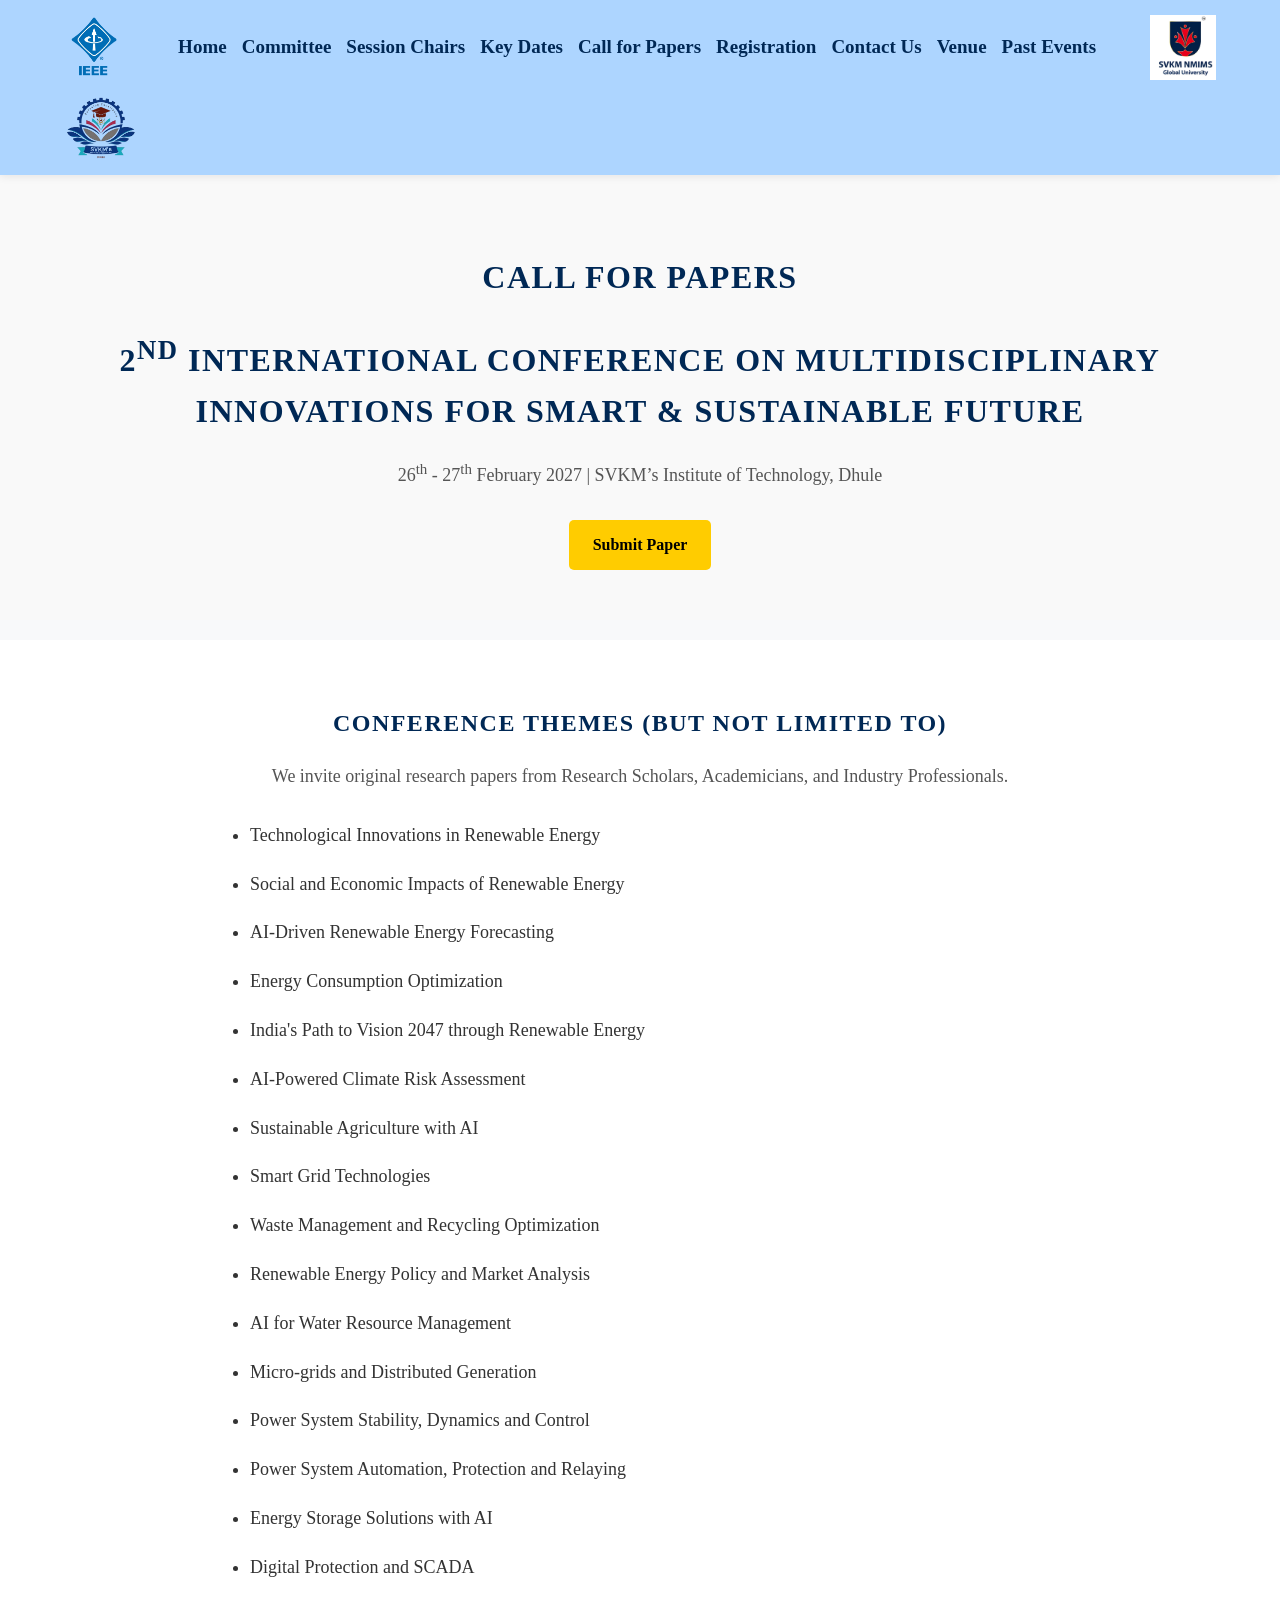
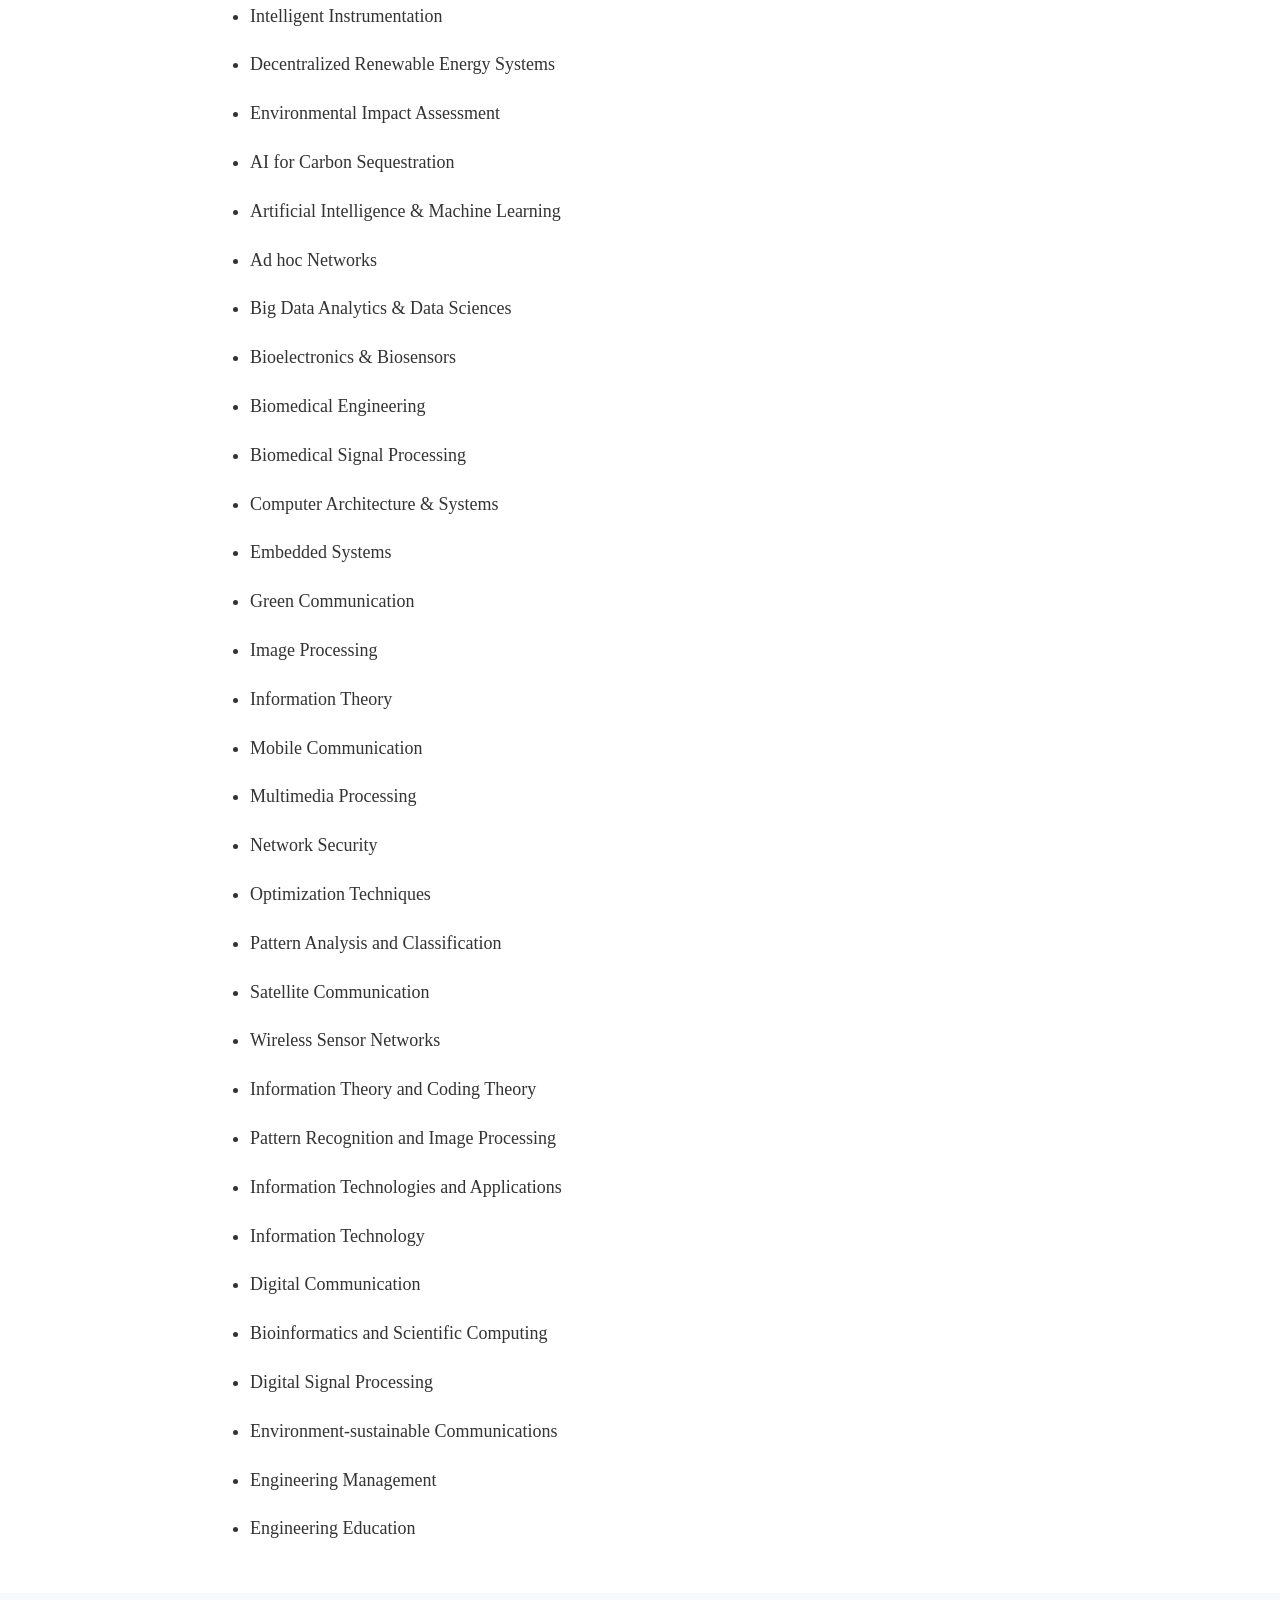
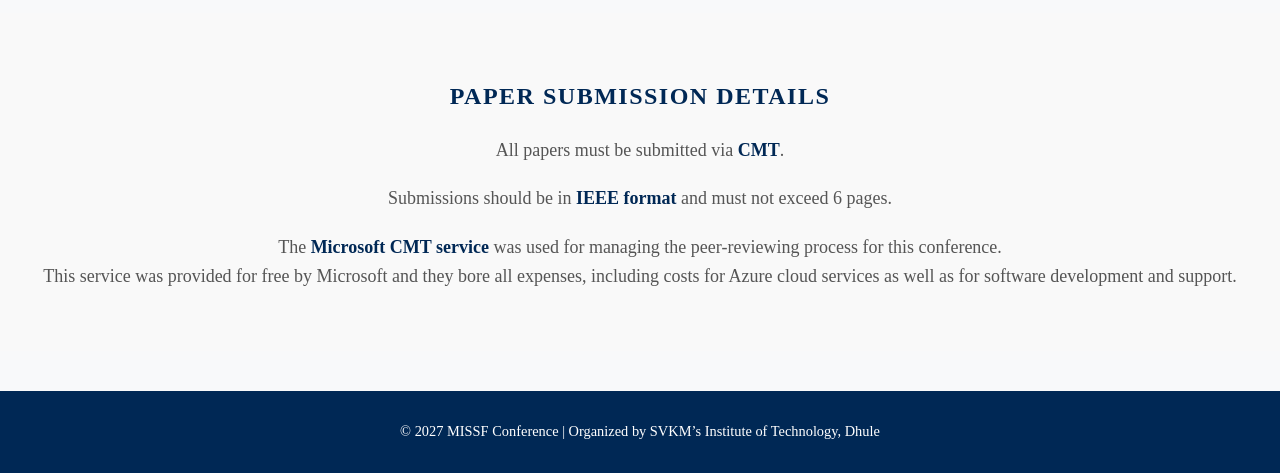
==== call-for-papers.html @ ae20be76 "Revamp header and navigation styles in HTML Updated header styles including background color, layout" ====
<!DOCTYPE html>
<html lang="en">
<head>
    <meta charset="UTF-8">
    <meta name="viewport" content="width=device-width, initial-scale=1.0">
    <title>Call for Papers - IEEE Conference</title>
    <style>
        /* General Styles */
        body {
            font-family: 'Times New Roman', serif;
            margin: 0;
            padding: 0;
            background-color: #f8f9fa;
            color: #333;
            line-height: 1.6;
        }

        /* Header Styles */
         header {
            background-color: rgb(173, 213, 255);
            color: #002855;
            padding: 15px 5%;
            display: flex;
            flex-wrap: wrap;
            justify-content: space-between;
            align-items: center;
            gap: 15px;
            box-shadow: 0 2px 8px rgba(0, 0, 0, 0.08);
            position: sticky;
            top: 0;
            z-index: 1000;
        }
header img {
    height: 65px;
}
            nav {
                display: flex;
                flex-wrap: wrap;
                justify-content: center;
                gap: 15px;
                padding: 5px 0;
            }

        nav a {
            color: #002855;
            text-decoration: none;
            font-weight: bold;
            font-size: 19px;
            transition: color 0.3s ease;
            position: relative;
            padding: 5px 0;
        }

        nav a::after {
            content: '';
            position: absolute;
            bottom: 0;
            left: 0;
            width: 0;
            height: 2px;
            background-color: #0047AB;
            transition: width 0.3s ease;
        }

        nav a:hover::after {
            width: 100%;
        }

        nav a:hover {
            color: #0047AB;
        }

        /* Call for Papers Section Styles */
        .cfp {
            text-align: center;
            padding: 50px;
            background: #f9f9f9;
        }
        .cfp h1 {
            color: #002855;
            font-weight: bold;
            font-size: 32px;
            font-family: 'Times New Roman', sans-serif;
            text-transform: uppercase;
            letter-spacing: 1.5px;
            margin-bottom: 20px;
        }
        .cfp p strong {
            font-size: 28px;
            font-family: 'Times New Roman', serif;
            color: darkblue;
            display: block;
            margin: 10px 0;
        }
        .cfp p {
            font-size: 18px;
            color: #555;
            margin: 10px 0;
        }
        .button {
            display: inline-block;
            padding: 12px 24px;
            background-color: #ffcc00;
            color: black;
            text-decoration: none;
            font-weight: bold;
            border-radius: 5px;
            margin-top: 20px;
            transition: background-color 0.3s;
        }
        .button:hover {
            background-color: #e6b800;
        }

        /* Conference Themes Section */
        #cfp {
            padding: 40px 20px;
            background: white;
            margin: 20px 0;
        }
        #cfp h3 {
            color: #002855;
            font-weight: bold;
            font-size: 24px;
            text-align: center;
            text-transform: uppercase;
            letter-spacing: 1.5px;
            margin-bottom: 20px;
        }
        #cfp p {
            text-align: center;
            font-size: 18px;
            color: #555;
            margin-bottom: 20px;
        }
        #cfp ul {
            list-style-type: disc;
            padding-left: 20px;
            text-align: left;
            max-width: 800px;
            margin: 0 auto;
        }
        #cfp ul li {
            font-size: 18px;
            padding: 10px 0;
            color: #333;
        }

        /* Paper Submission Section */
        #submission {
            padding: 40px 20px;
            background: #f9f9f9;
            margin: 20px 0;
        }
        #submission h3 {
            color: #002855;
            font-weight: bold;
            font-size: 24px;
            text-align: center;
            text-transform: uppercase;
            letter-spacing: 1.5px;
            margin-bottom: 20px;
        }
        #submission p {
            text-align: center;
            font-size: 18px;
            color: #555;
            margin-bottom: 20px;
        }
        #submission a {
            color: #002855;
            text-decoration: none;
            font-weight: bold;
        }
        #submission a:hover {
            text-decoration: underline;
        }

        /* Footer Styles */
        footer {
            background-color: #002855;
            color: white;
            text-align: center;
            padding: 15px;
            margin-top: 40px;
            font-size: 0.9rem;
        }
    </style>
</head>
<body>
    <header>
        <img src="static/Images/ieee-logo.png" alt="IEEE Logo">
        <nav>
            <a href="index.html">Home</a>
            <a href="committee.html">Committee</a>
            <a href="session-chair.html">Session Chairs</a>
            <a href="key-dates.html">Key Dates</a>
            <a href="call-for-papers.html">Call for Papers</a>
            <a href="registration.html">Registration</a>
            <a href="contact.html">Contact Us</a>
            <a href="venue.html">Venue</a>
            <a href="https://ieeexplore.ieee.org/xpl/conhome/11521066/proceeding">Past Events</a>
        </nav>
        <img src="static/Images/SNGU.png" alt="SNGU Logo">
        <img src="static/Images/svkm-logo.png" alt="SVKM Logo">
    </header>

    <!-- Call for Papers Section -->
    <section class="cfp">
        <h1>Call for Papers</h1>
        <h1>2<sup>nd</sup> International Conference on Multidisciplinary Innovations for Smart & Sustainable Future</h1>
        <p>26<sup>th</sup> - 27<sup>th</sup> February 2027 | SVKM’s Institute of Technology, Dhule</p>
        <a href="https://cmt3.research.microsoft.com/MISSF2027/Submission/Index" class="button">Submit Paper</a>
    </section>

    <!-- Conference Themes Section -->
    <section id="cfp">
        <h3>Conference Themes (but not limited to)</h3>
        <p>We invite original research papers from Research Scholars, Academicians, and Industry Professionals.</p>
        <ul>
            <li>Technological Innovations in Renewable Energy</li>
            <li>Social and Economic Impacts of Renewable Energy</li>
            <li>AI-Driven Renewable Energy Forecasting</li>
            <li>Energy Consumption Optimization</li>
            <li>India's Path to Vision 2047 through Renewable Energy</li>
            <li>AI-Powered Climate Risk Assessment</li>
            <li>Sustainable Agriculture with AI</li>
            <li>Smart Grid Technologies</li>
            <li>Waste Management and Recycling Optimization</li>
            <li>Renewable Energy Policy and Market Analysis</li>
            <li>AI for Water Resource Management</li>
            <li>Micro-grids and Distributed Generation</li>
            <li>Power System Stability, Dynamics and Control</li>
            <li>Power System Automation, Protection and Relaying</li>
            <li>Energy Storage Solutions with AI</li>
            <li>Digital Protection and SCADA</li>
            <li>Intelligent Instrumentation</li>
            <li>Decentralized Renewable Energy Systems</li>
            <li>Environmental Impact Assessment</li>
            <li>AI for Carbon Sequestration</li>
            <li>Artificial Intelligence & Machine Learning</li>
            <li>Ad hoc Networks</li>
            <li>Big Data Analytics & Data Sciences</li>
            <li>Bioelectronics & Biosensors</li>
            <li>Biomedical Engineering</li>
            <li>Biomedical Signal Processing</li>
            <li>Computer Architecture & Systems</li>
            <li>Embedded Systems</li>
            <li>Green Communication</li>
            <li>Image Processing</li>
            <li>Information Theory</li>
            <li>Mobile Communication</li>
            <li>Multimedia Processing</li>
            <li>Network Security</li>
            <li>Optimization Techniques</li>
            <li>Pattern Analysis and Classification</li>
            <li>Satellite Communication</li>
            <li>Wireless Sensor Networks</li>
            <li>Information Theory and Coding Theory</li>
            <li>Pattern Recognition and Image Processing</li>
            <li>Information Technologies and Applications</li>
            <li>Information Technology</li>
            <li>Digital Communication</li>
            <li>Bioinformatics and Scientific Computing</li>
            <li>Digital Signal Processing</li>
            <li>Environment-sustainable Communications</li>
            <li>Engineering Management</li>
            <li>Engineering Education</li>
        </ul>
       
    </section>

    <!-- Paper Submission Section -->
    <section id="submission">
        <h3>Paper Submission Details</h3>
        <p>All papers must be submitted via <a href="https://cmt3.research.microsoft.com/User/Login?ReturnUrl=%2F" target="_blank">CMT</a>.</p>
        <p>Submissions should be in <a href="static/documents/IEEE_Template.docx">IEEE format</a> and must not exceed 6 pages.</p>
        <p>The<a href="https://cmt3.research.microsoft.com/User/Login?ReturnUrl=%2F"> Microsoft CMT service</a> was used for managing the peer-reviewing process for this conference.<br>
             This service was provided for free by Microsoft and they bore all expenses, including costs for Azure cloud services as well as for software development and support.</p>
    </section>

    <footer>
        <p>&copy; 2027 MISSF Conference | Organized by SVKM’s Institute of Technology, Dhule</p>
    </footer>
</body>
</html>
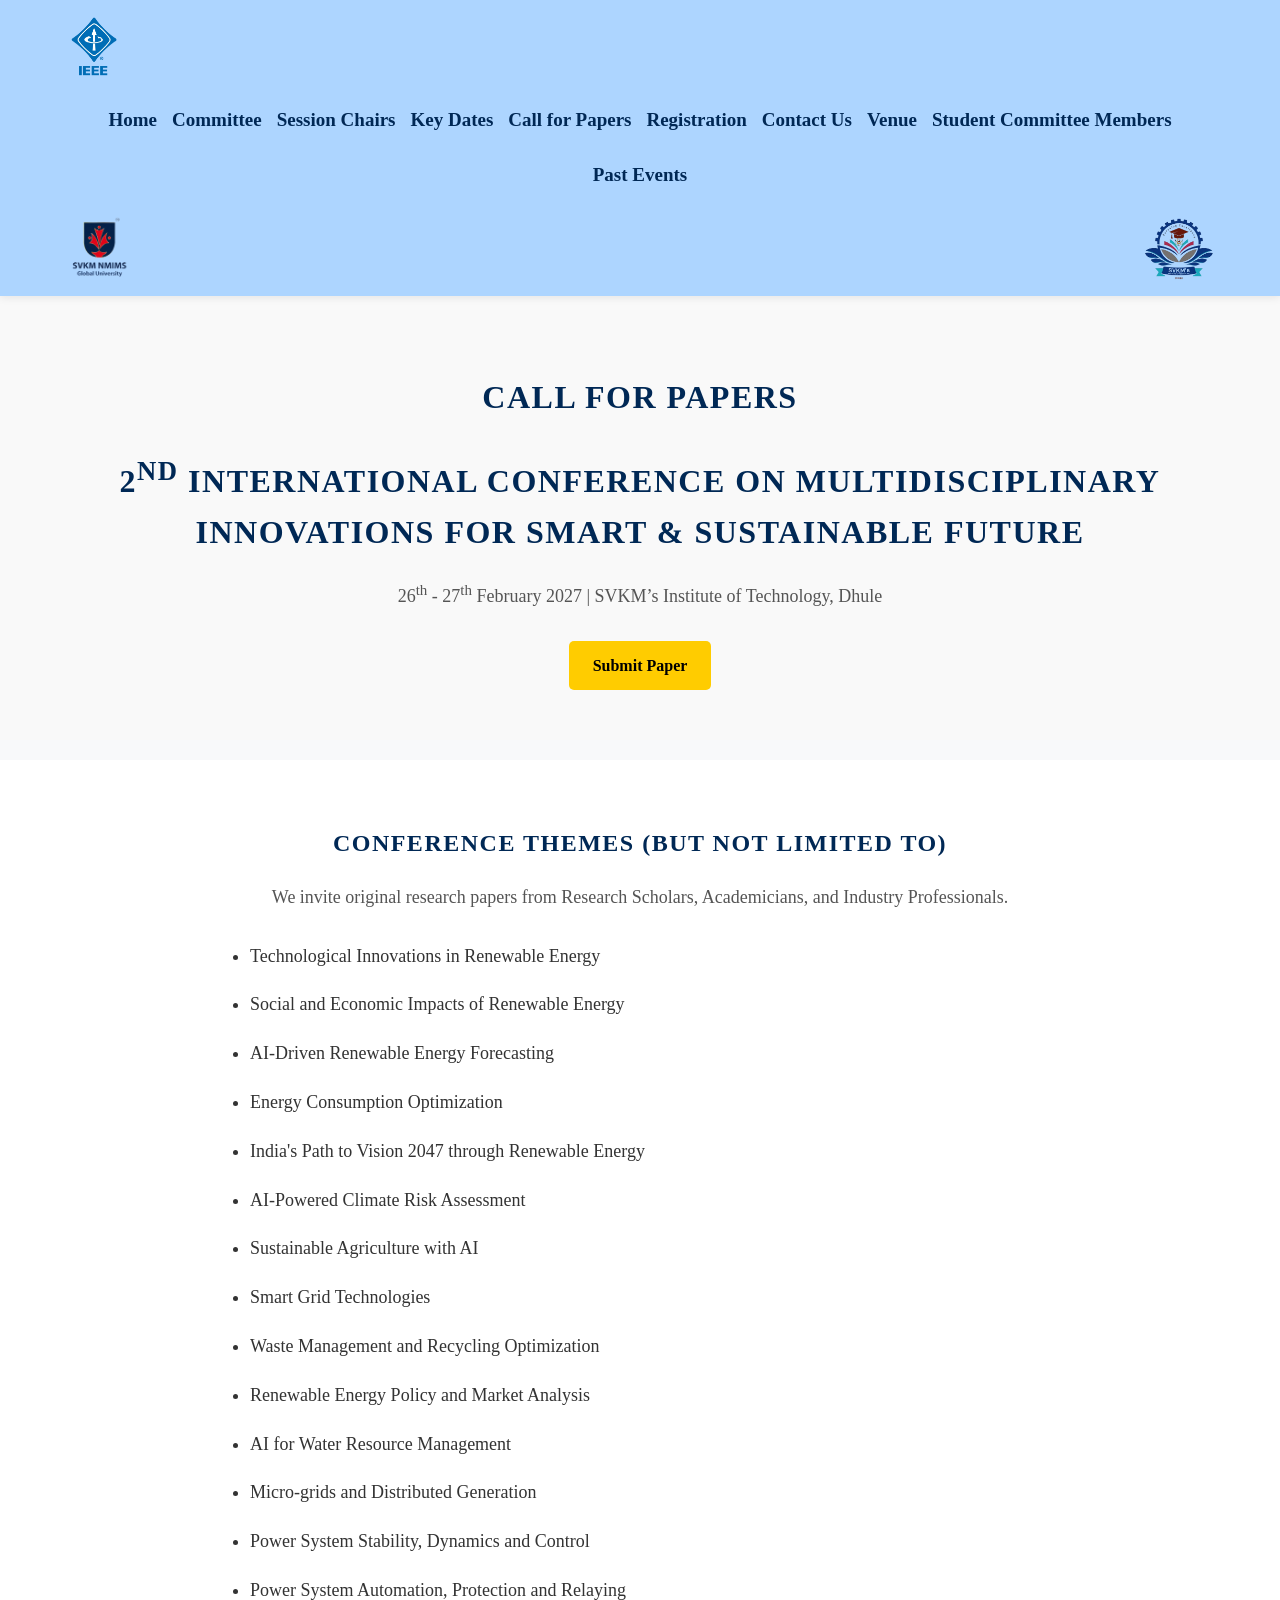
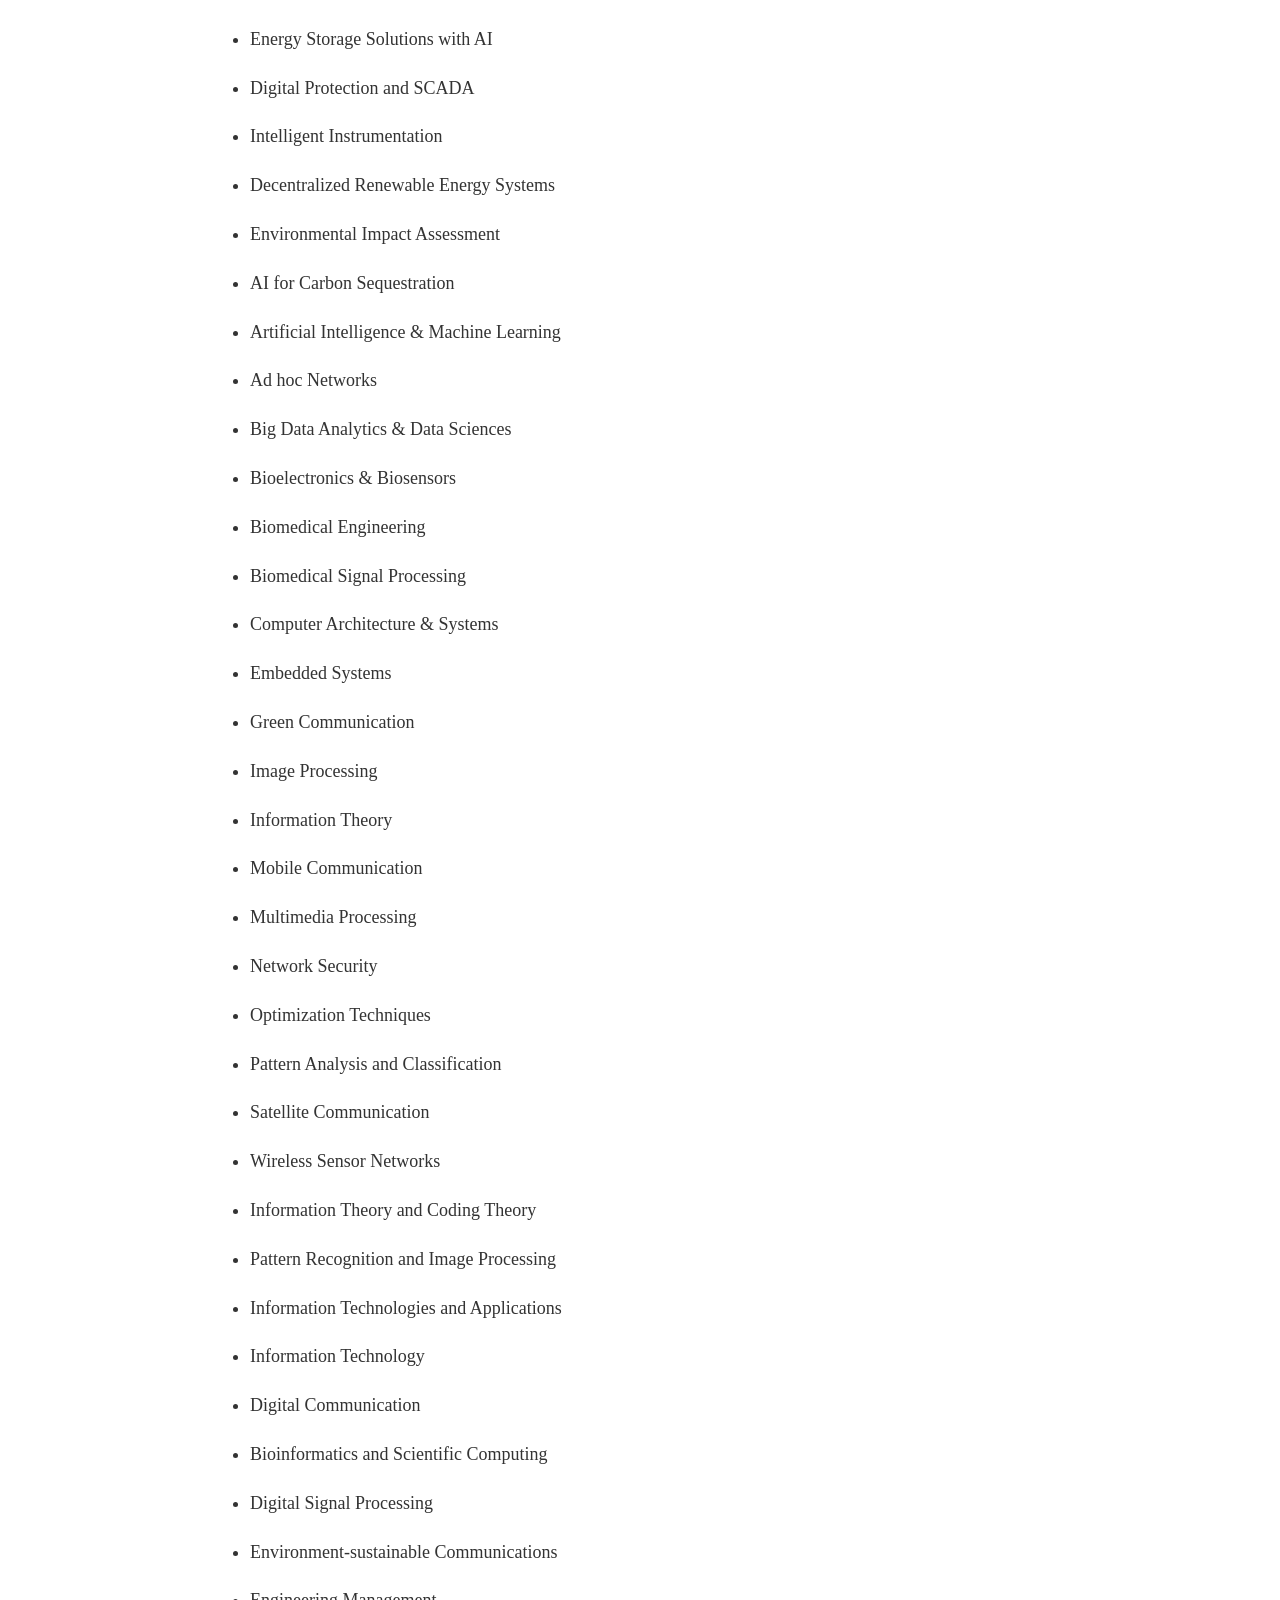
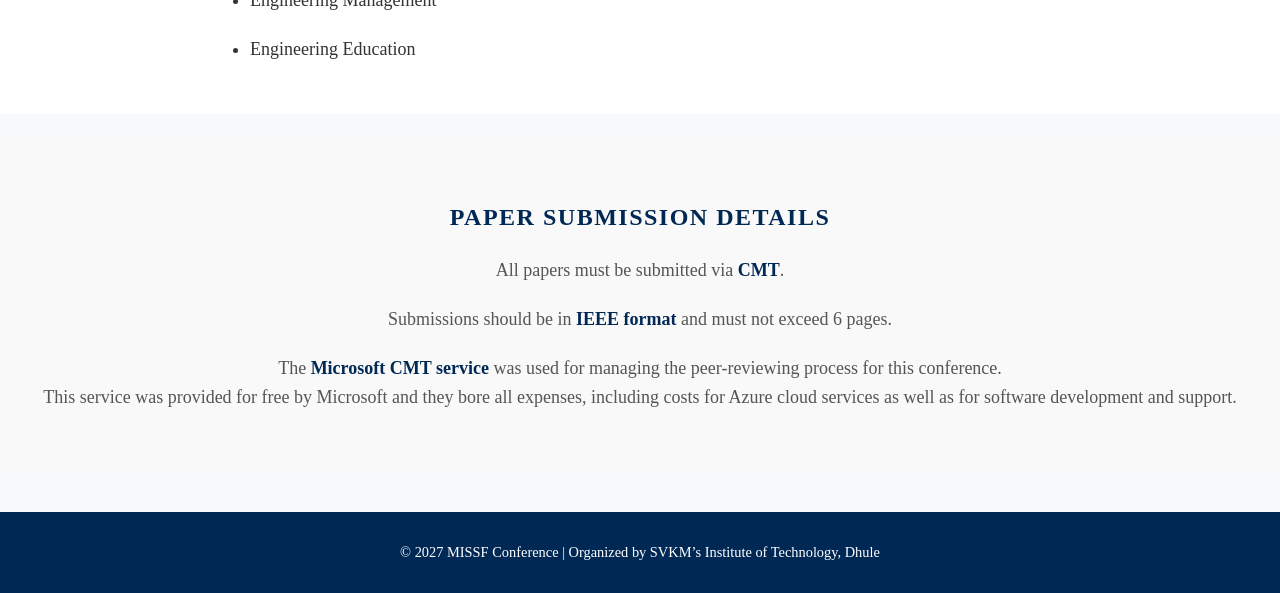
==== commit 26d9b769: "Update navigation links in call-for-papers.html" ====
--- a/call-for-papers.html
+++ b/call-for-papers.html
@@ -199,7 +199,8 @@
             <a href="registration.html">Registration</a>
             <a href="contact.html">Contact Us</a>
             <a href="venue.html">Venue</a>
-            <a href="https://ieeexplore.ieee.org/xpl/conhome/11521066/proceeding">Past Events</a>
+            <a href="Student-committee-members.html">Student Committee Members</a>
+            <a href="pastevents.html">Past Events</a>
         </nav>
         <img src="static/Images/SNGU.png" alt="SNGU Logo">
         <img src="static/Images/svkm-logo.png" alt="SVKM Logo">
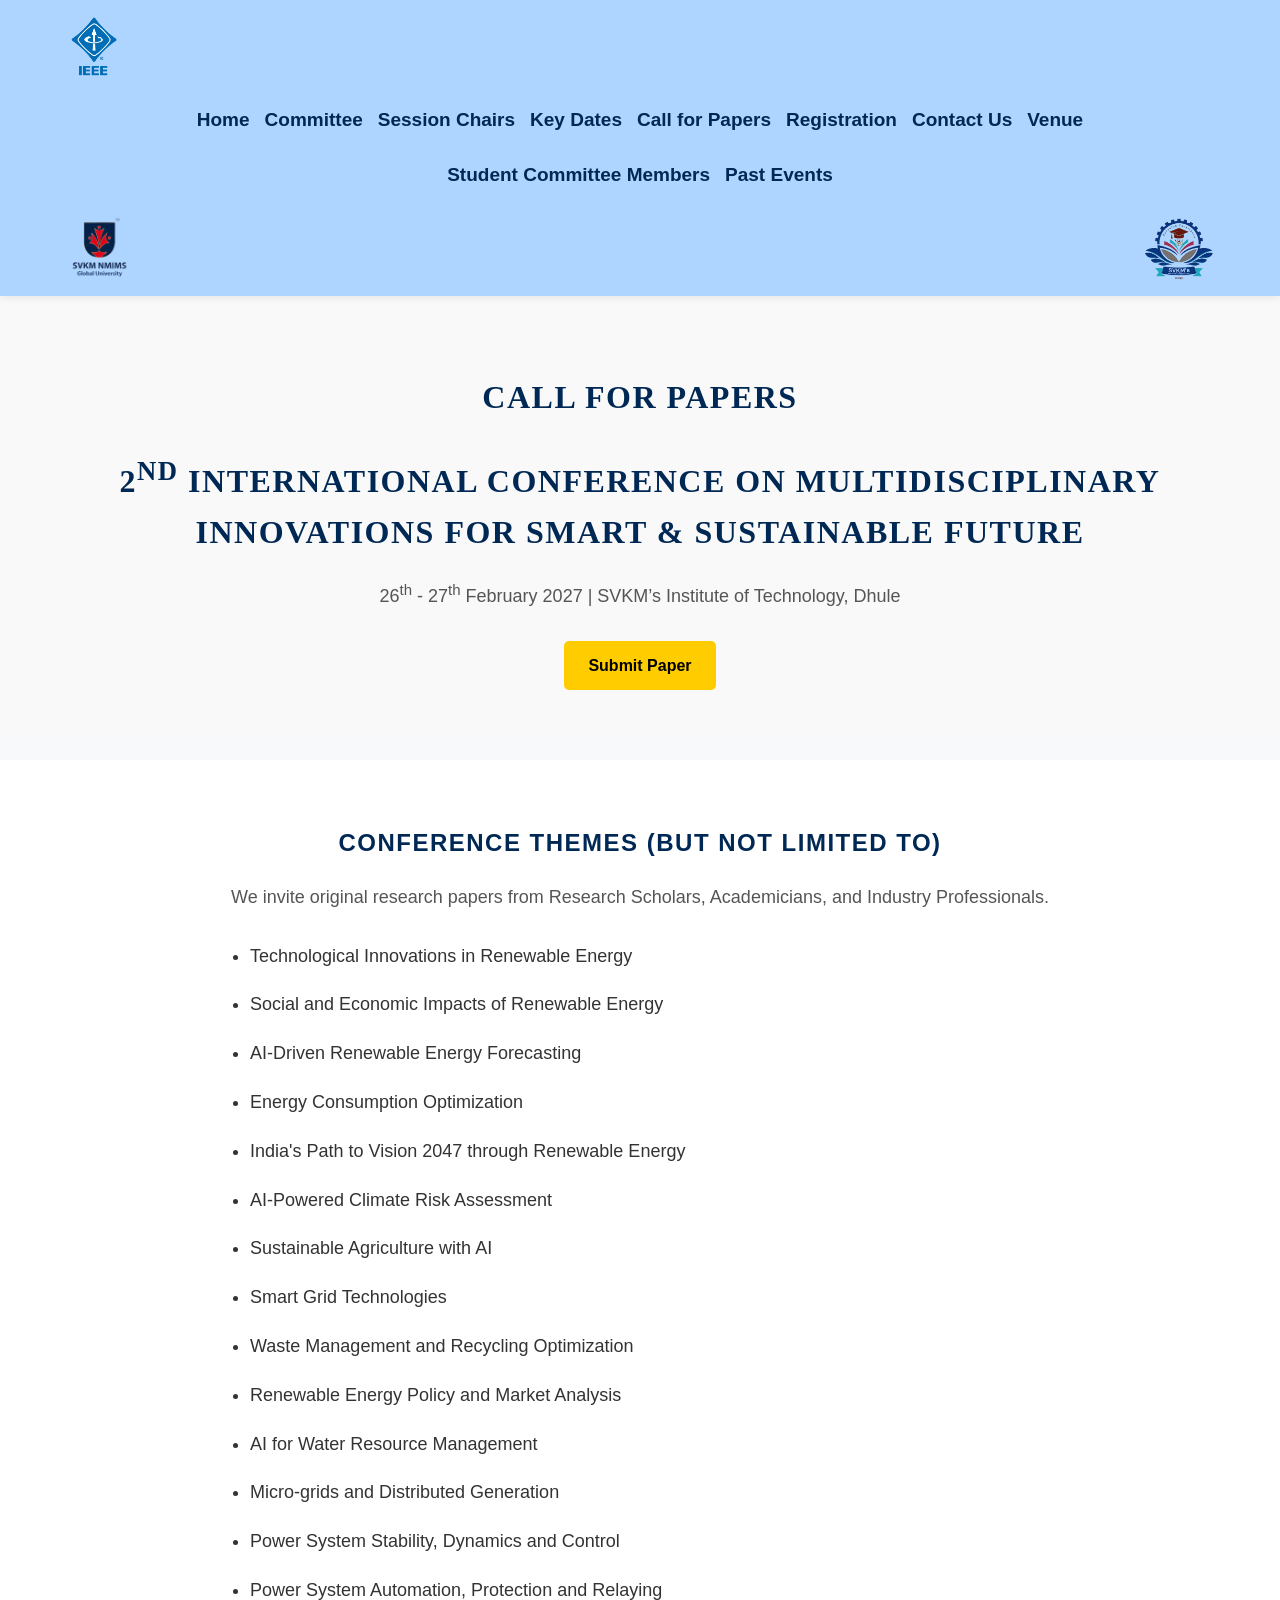
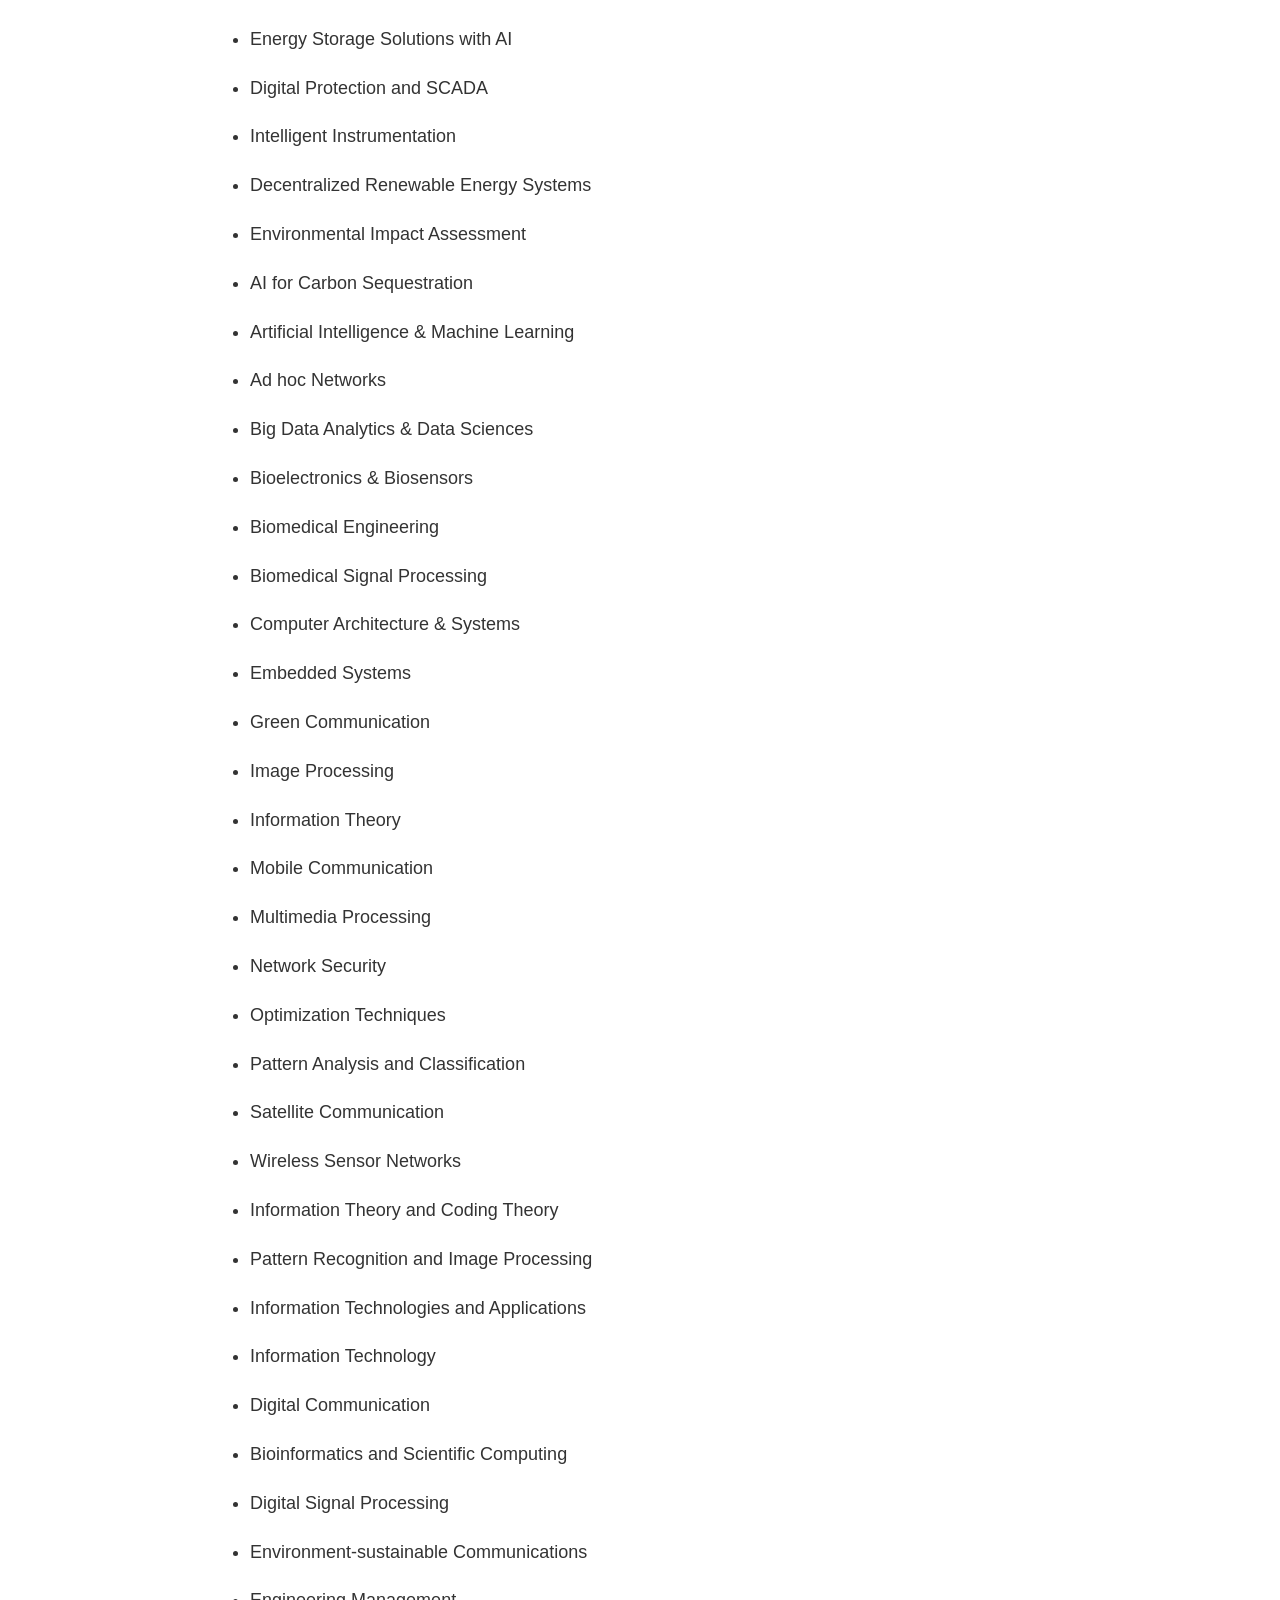
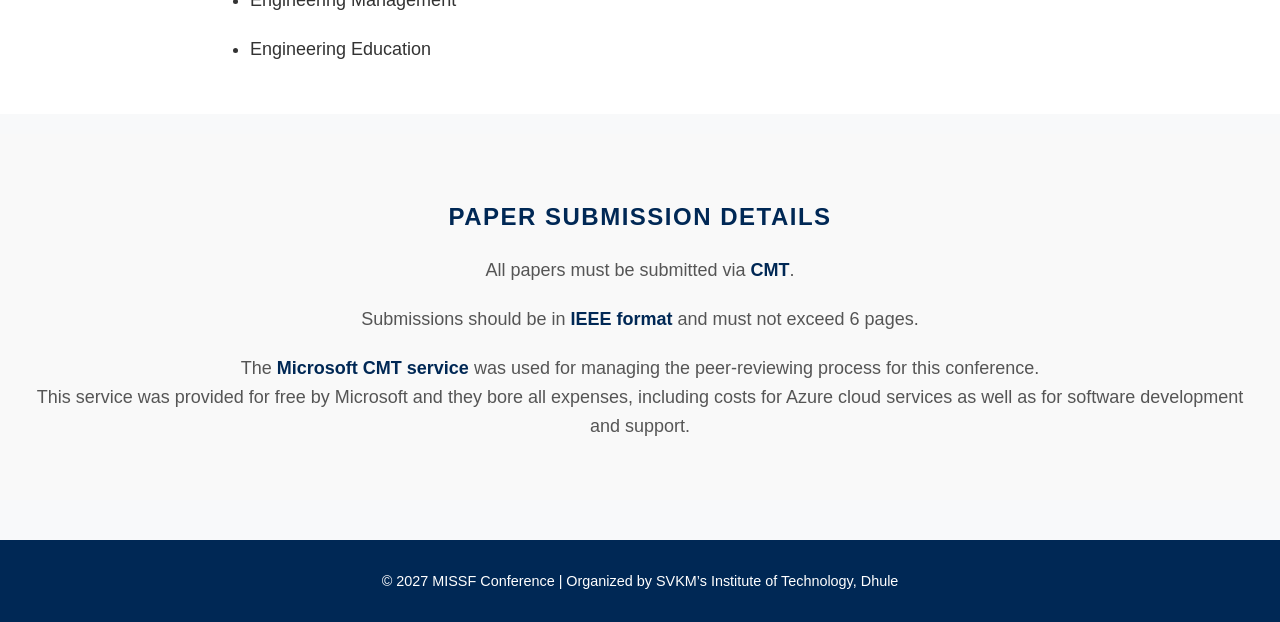
==== commit edded0e4: "Change font family to Arial in call-for-papers.html" ====
--- a/call-for-papers.html
+++ b/call-for-papers.html
@@ -7,7 +7,7 @@
     <style>
         /* General Styles */
         body {
-            font-family: 'Times New Roman', serif;
+            font-family: Arial, sans-serif;
             margin: 0;
             padding: 0;
             background-color: #f8f9fa;
@@ -199,7 +199,7 @@
             <a href="registration.html">Registration</a>
             <a href="contact.html">Contact Us</a>
             <a href="venue.html">Venue</a>
-            <a href="Student-committee-members.html">Student Committee Members</a>
+            <a href="student-member.html">Student Committee Members</a>
             <a href="pastevents.html">Past Events</a>
         </nav>
         <img src="static/Images/SNGU.png" alt="SNGU Logo">
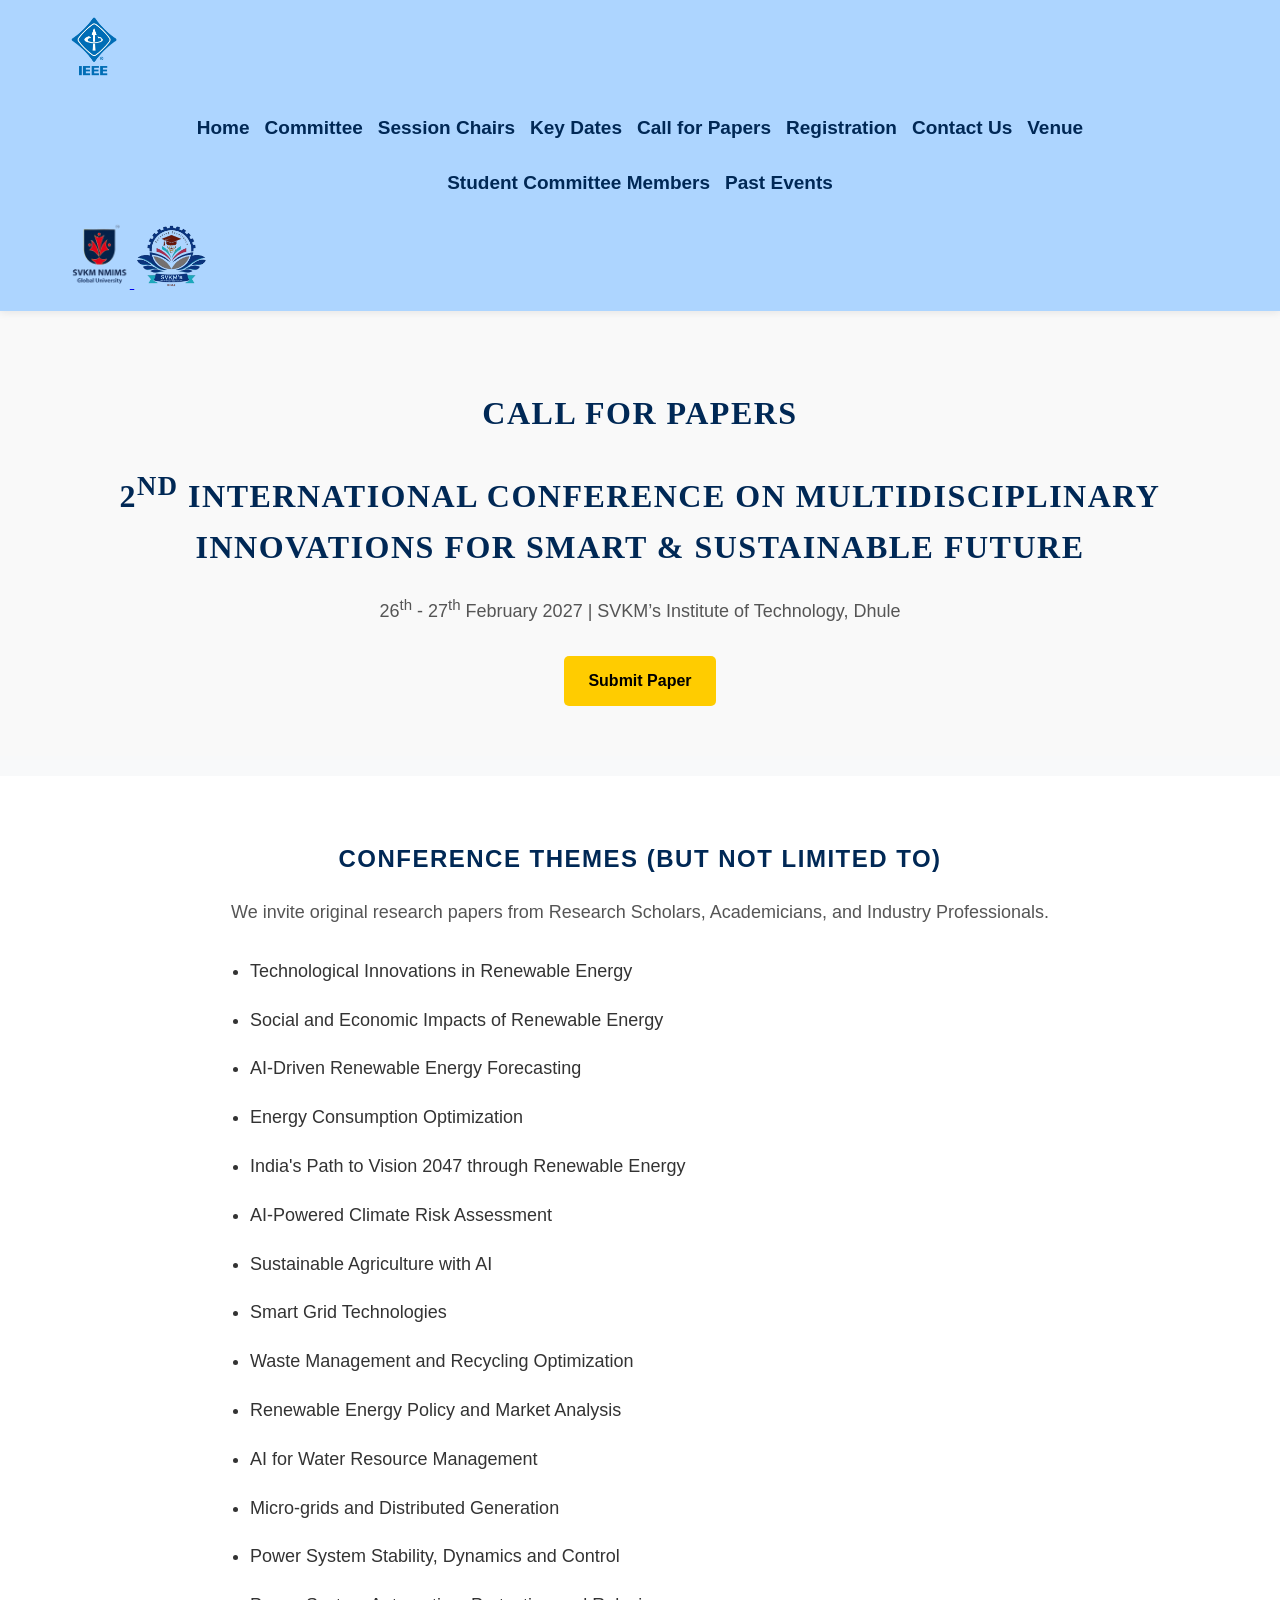
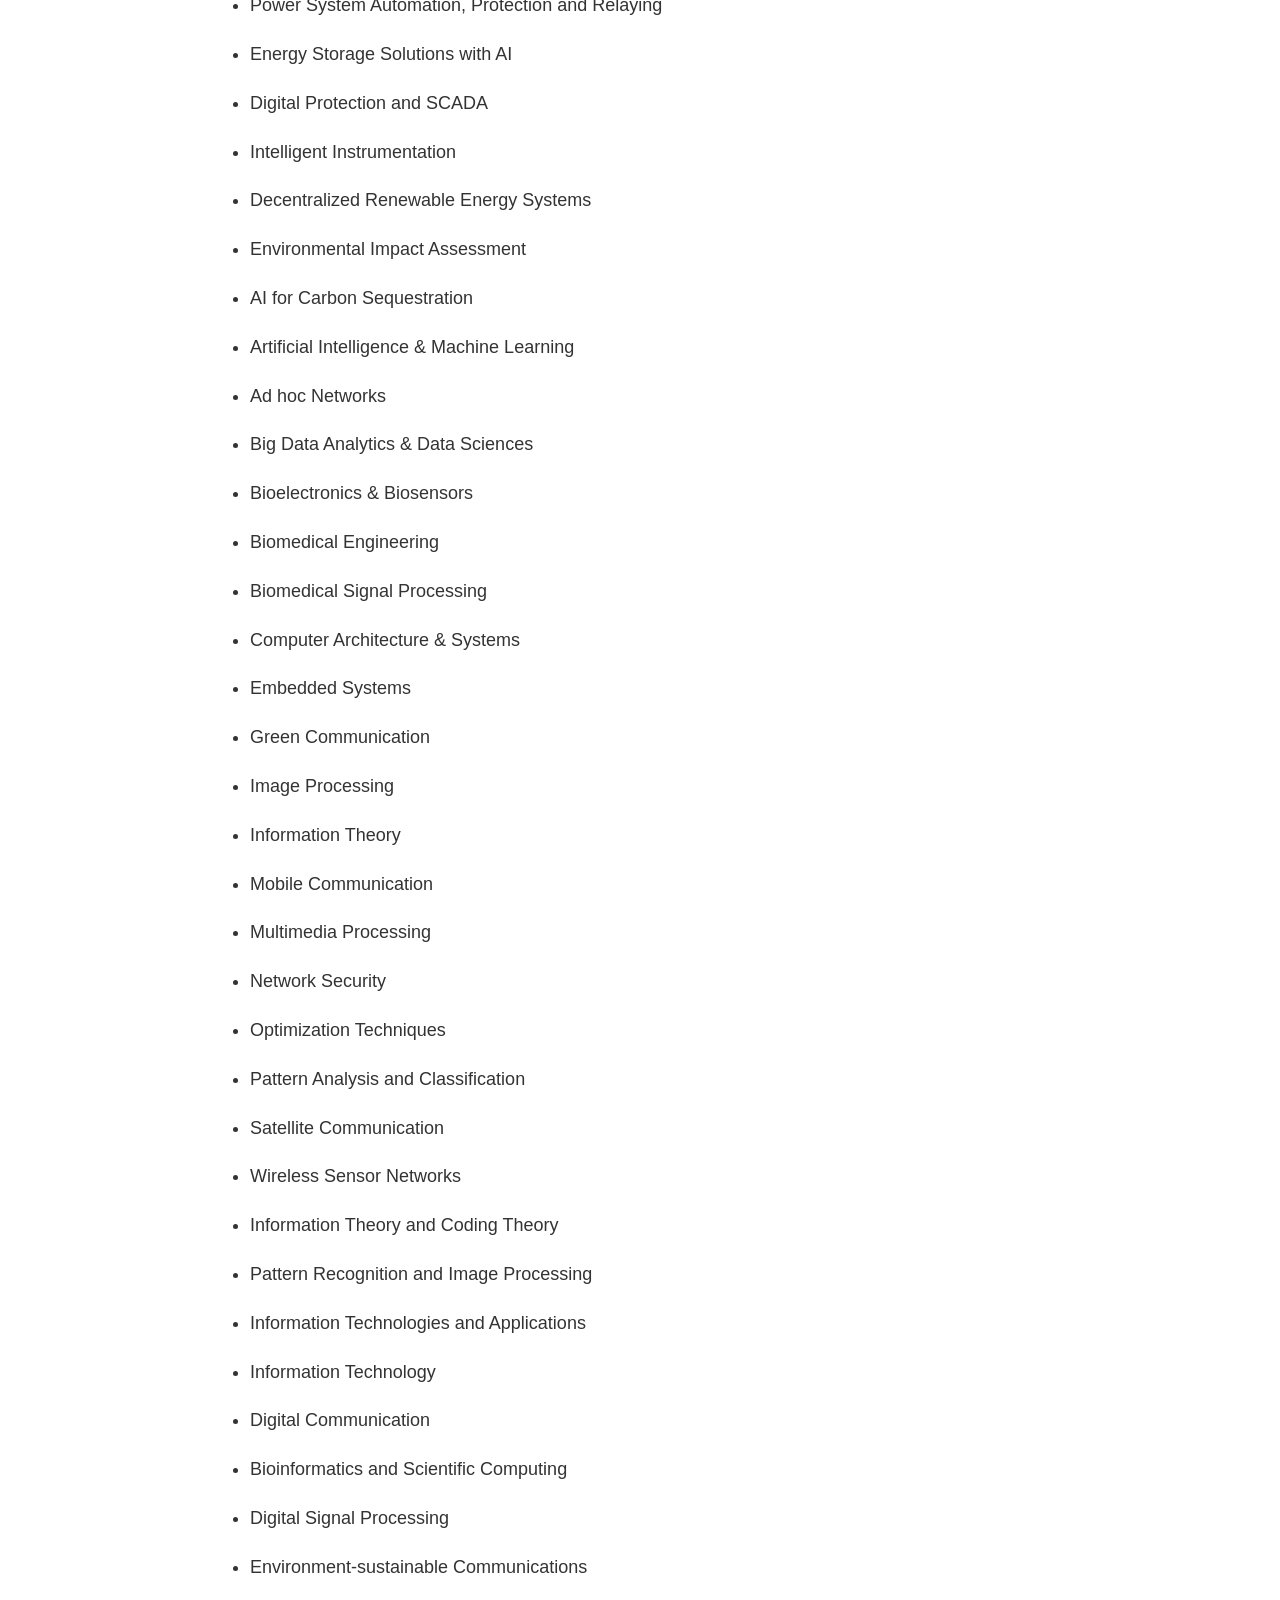
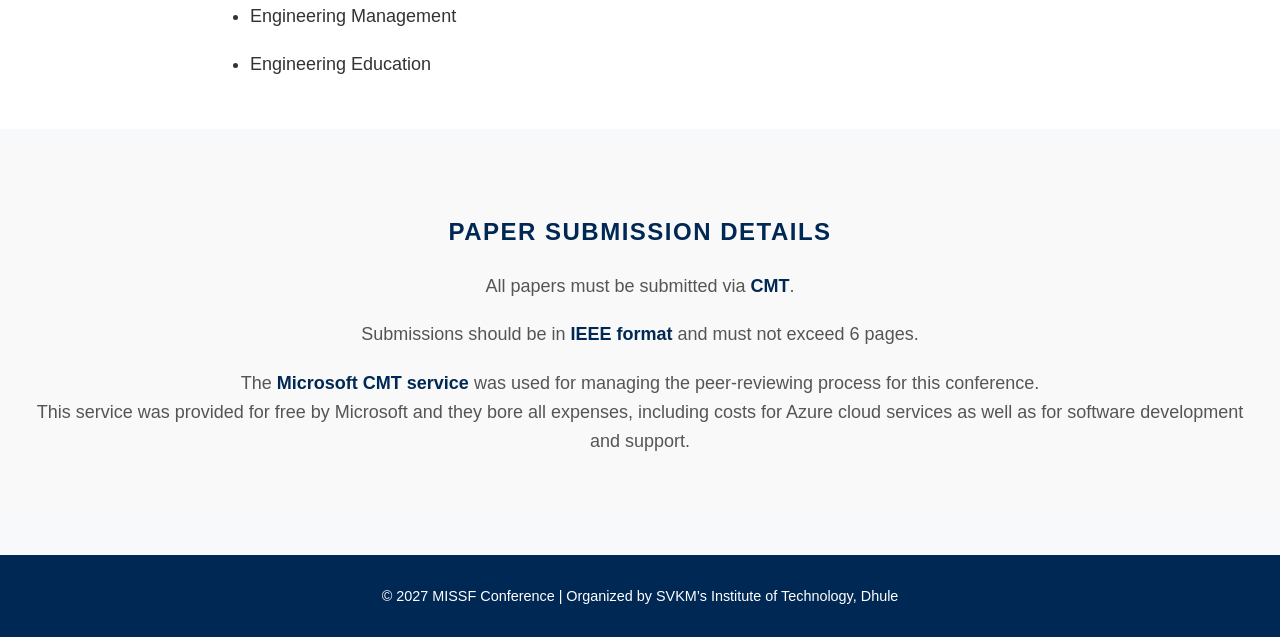
==== commit 1261a45c: "Add logos with links to header section Updated header section to include logos with links." ====
--- a/call-for-papers.html
+++ b/call-for-papers.html
@@ -188,8 +188,10 @@
     </style>
 </head>
 <body>
-    <header>
+        <header>
+        <a href="https://www.ieee.org/" target="_blank">
         <img src="static/Images/ieee-logo.png" alt="IEEE Logo">
+        </a>
         <nav>
             <a href="index.html">Home</a>
             <a href="committee.html">Committee</a>
@@ -202,8 +204,15 @@
             <a href="student-member.html">Student Committee Members</a>
             <a href="pastevents.html">Past Events</a>
         </nav>
-        <img src="static/Images/SNGU.png" alt="SNGU Logo">
-        <img src="static/Images/svkm-logo.png" alt="SVKM Logo">
+
+        <div class="header-logos">
+            <a href="https://www.svkmnmimsgu.ac.in/" target="_blank">
+            <img src="static/Images/SNGU.png" alt="SNGU Logo">
+            </a>
+            <a href="https://www.svkm-iot.ac.in/" target="_blank">
+            <img src="static/Images/svkm-logo.png" alt="SVKM Logo">
+            </a>
+        </div>
     </header>
 
     <!-- Call for Papers Section -->
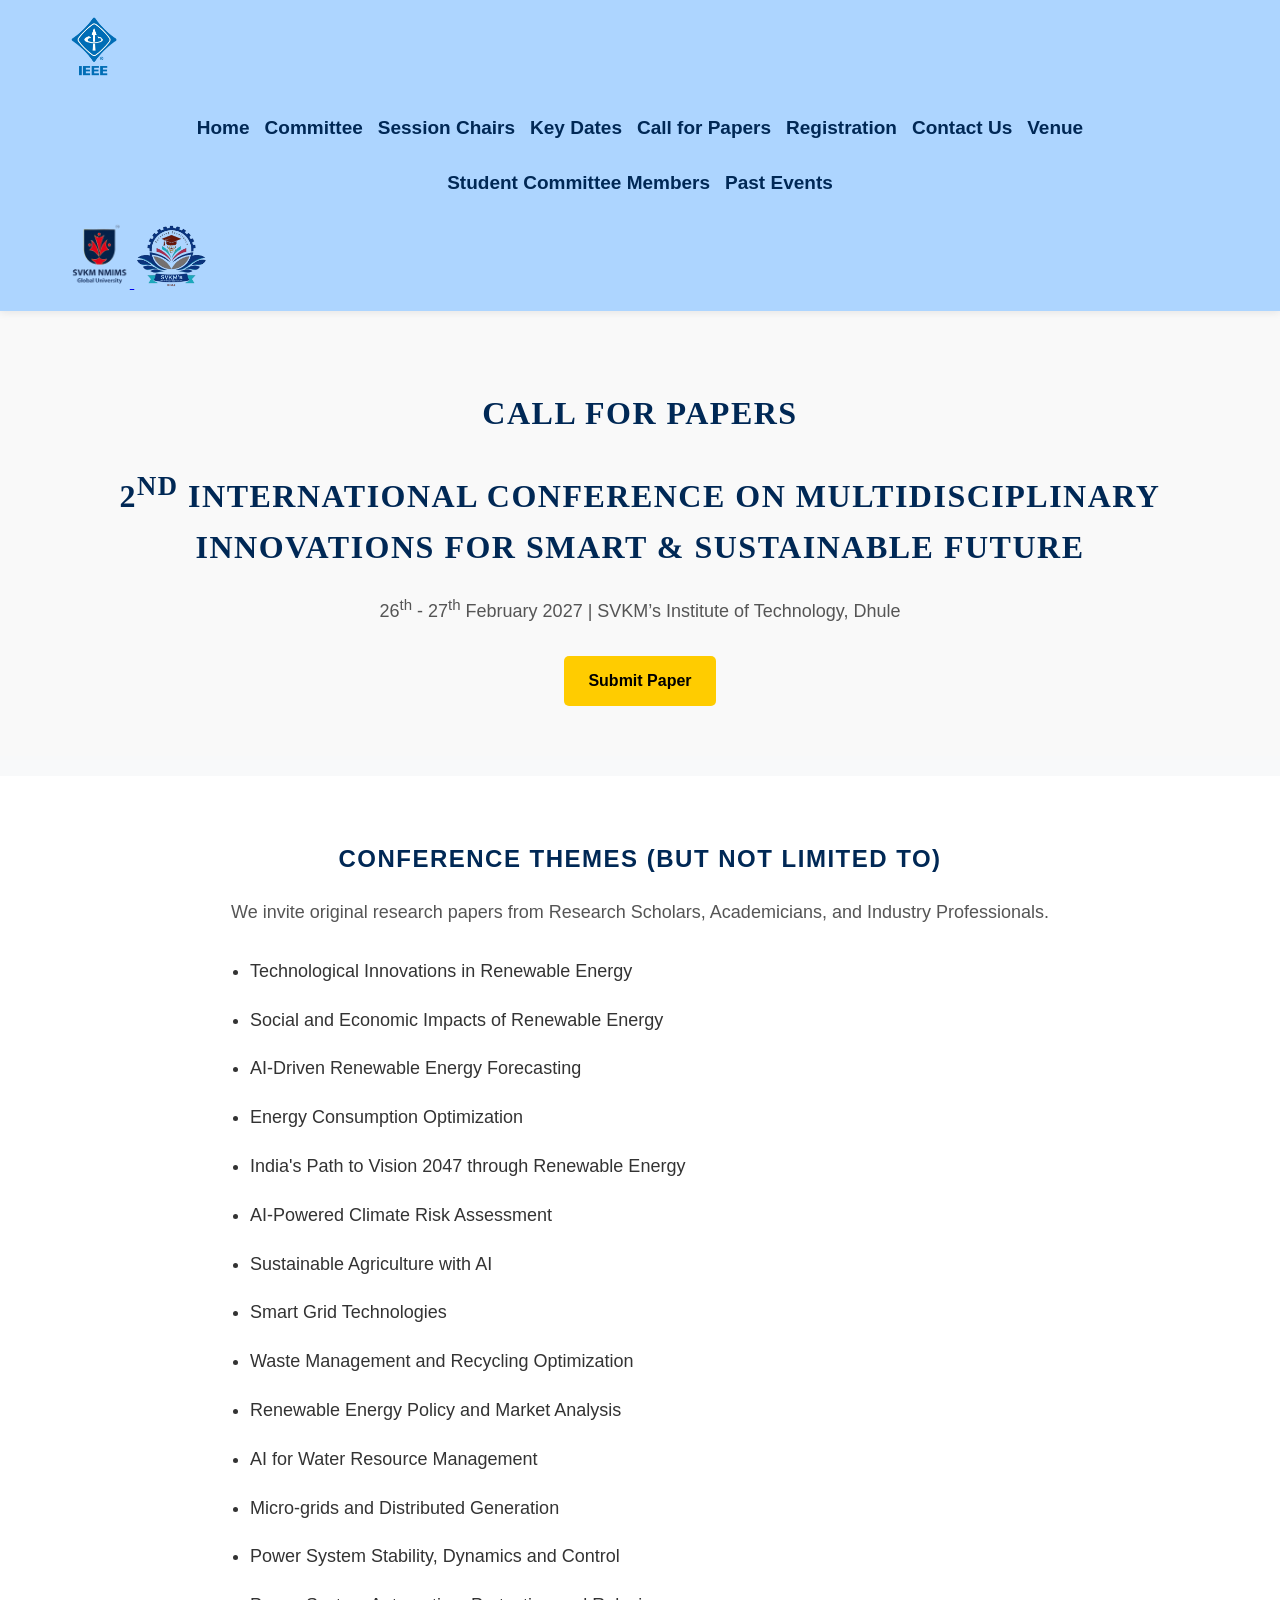
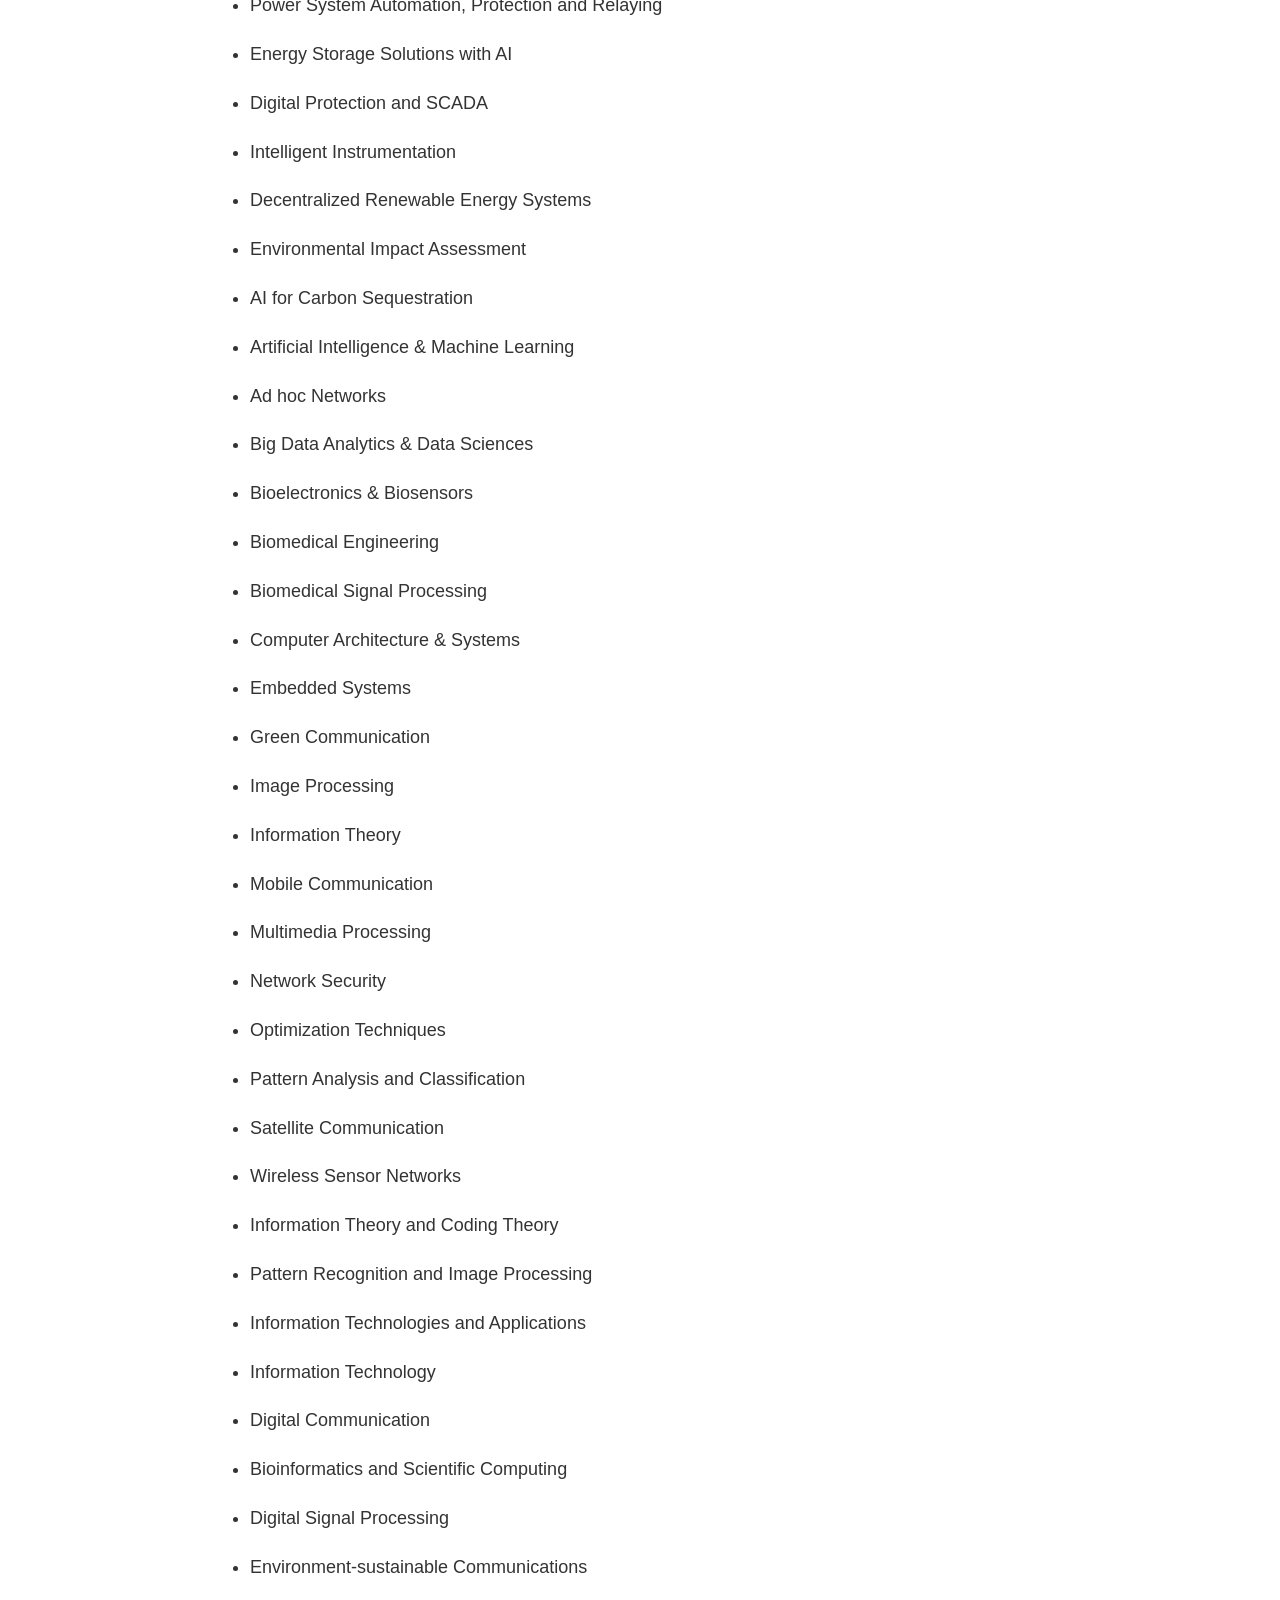
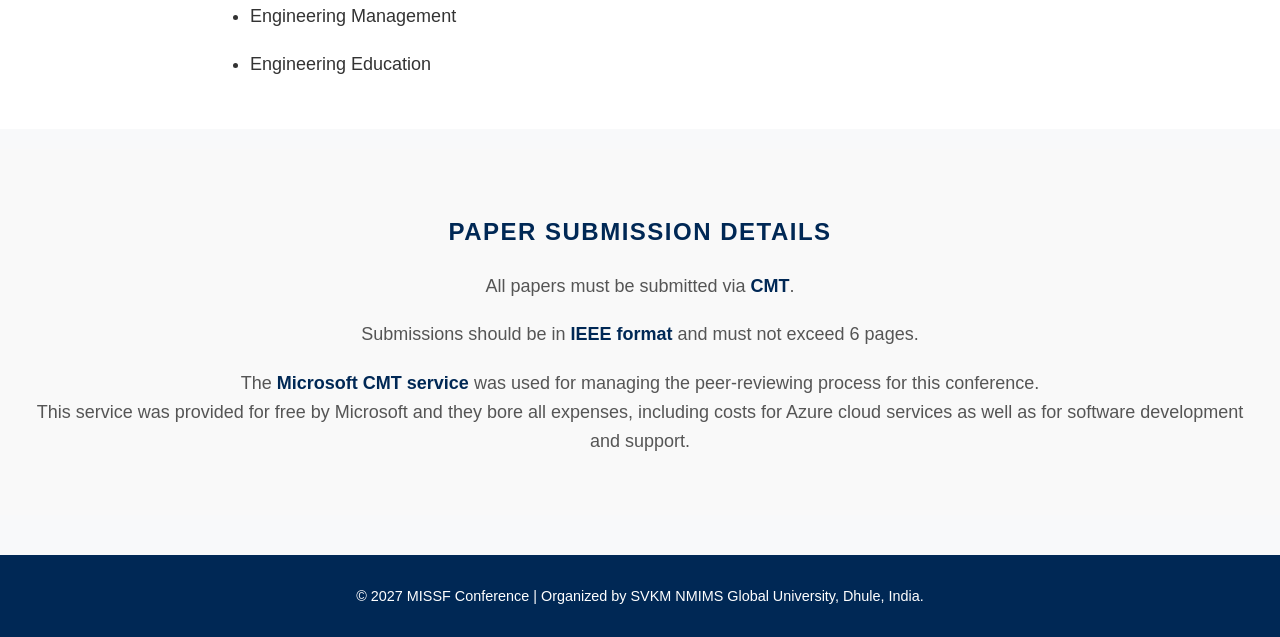
==== commit cff9815c: "Update call-for-papers.html" ====
--- a/call-for-papers.html
+++ b/call-for-papers.html
@@ -289,8 +289,9 @@
              This service was provided for free by Microsoft and they bore all expenses, including costs for Azure cloud services as well as for software development and support.</p>
     </section>
 
-    <footer>
-        <p>&copy; 2027 MISSF Conference | Organized by SVKM’s Institute of Technology, Dhule</p>
+ <footer>
+        <p>&copy; 2027 MISSF Conference | Organized by SVKM NMIMS Global University, Dhule, India.</p>
     </footer>
+
 </body>
 </html>
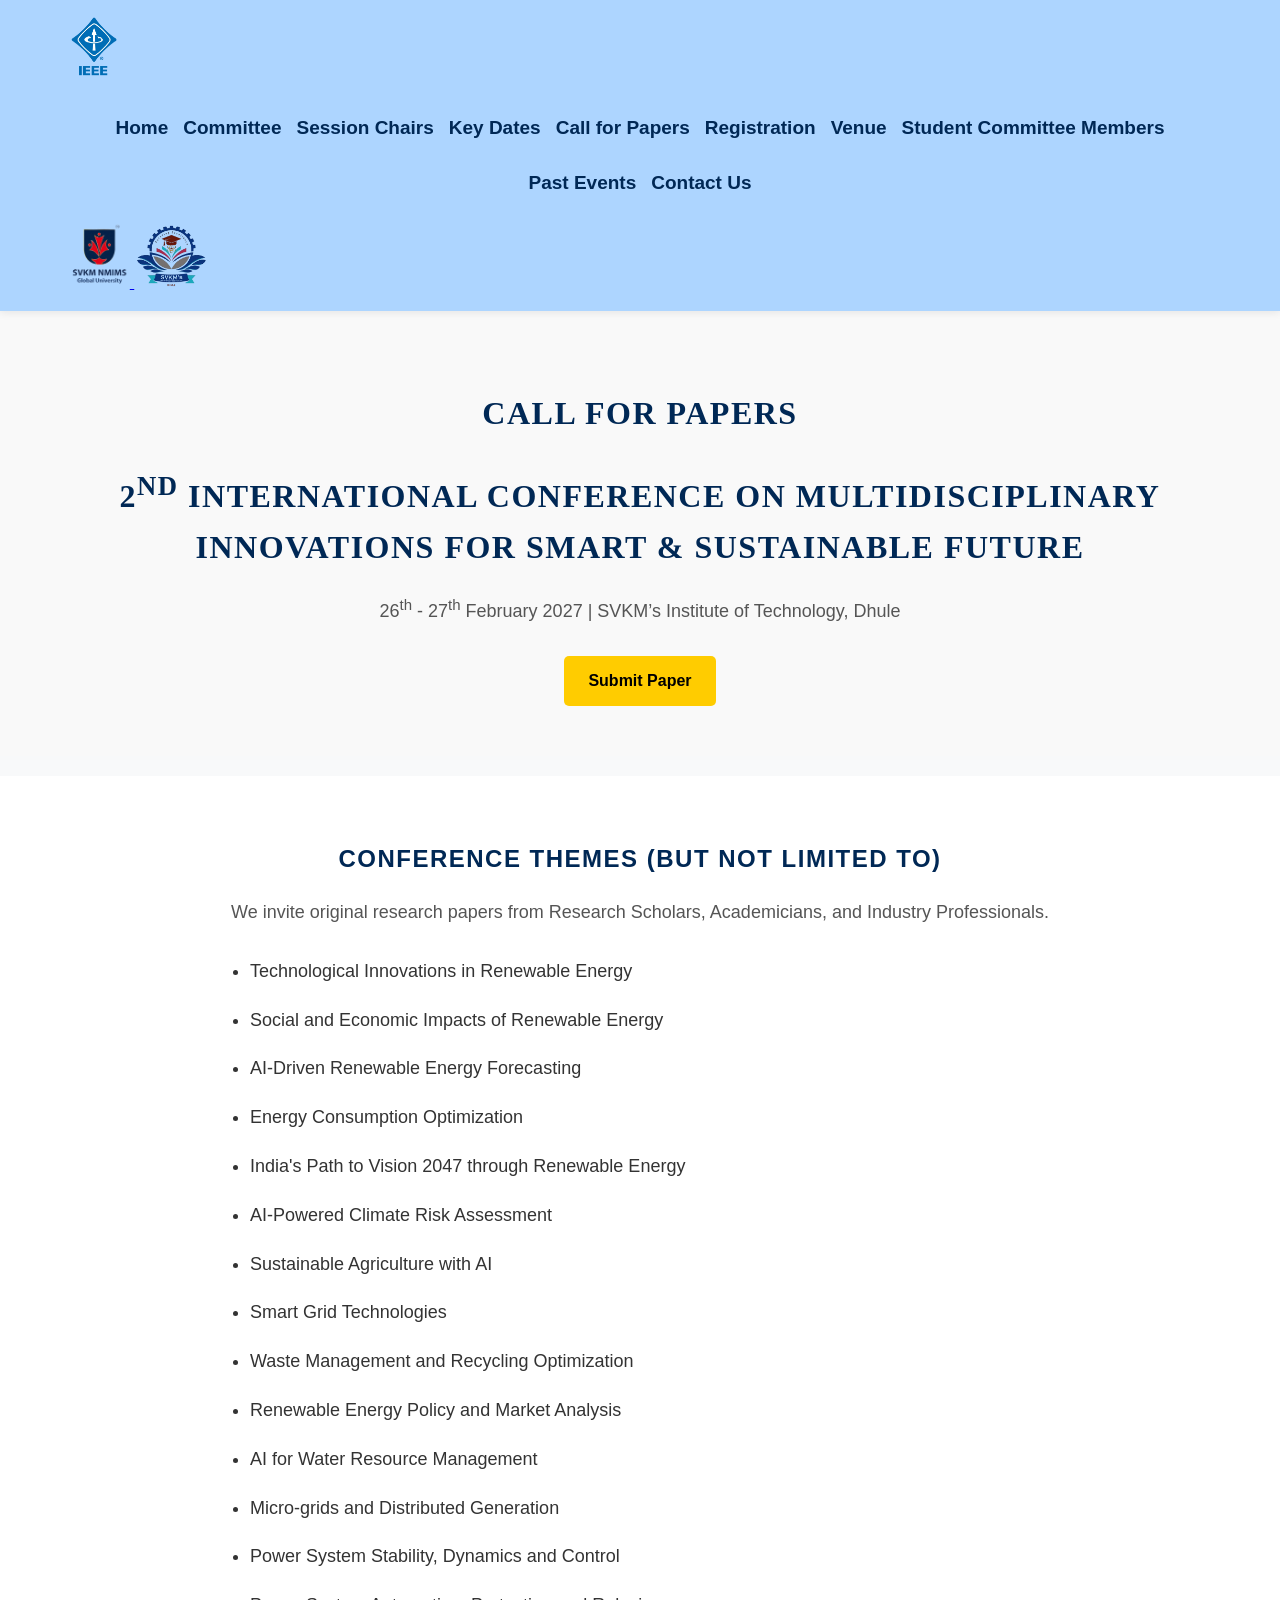
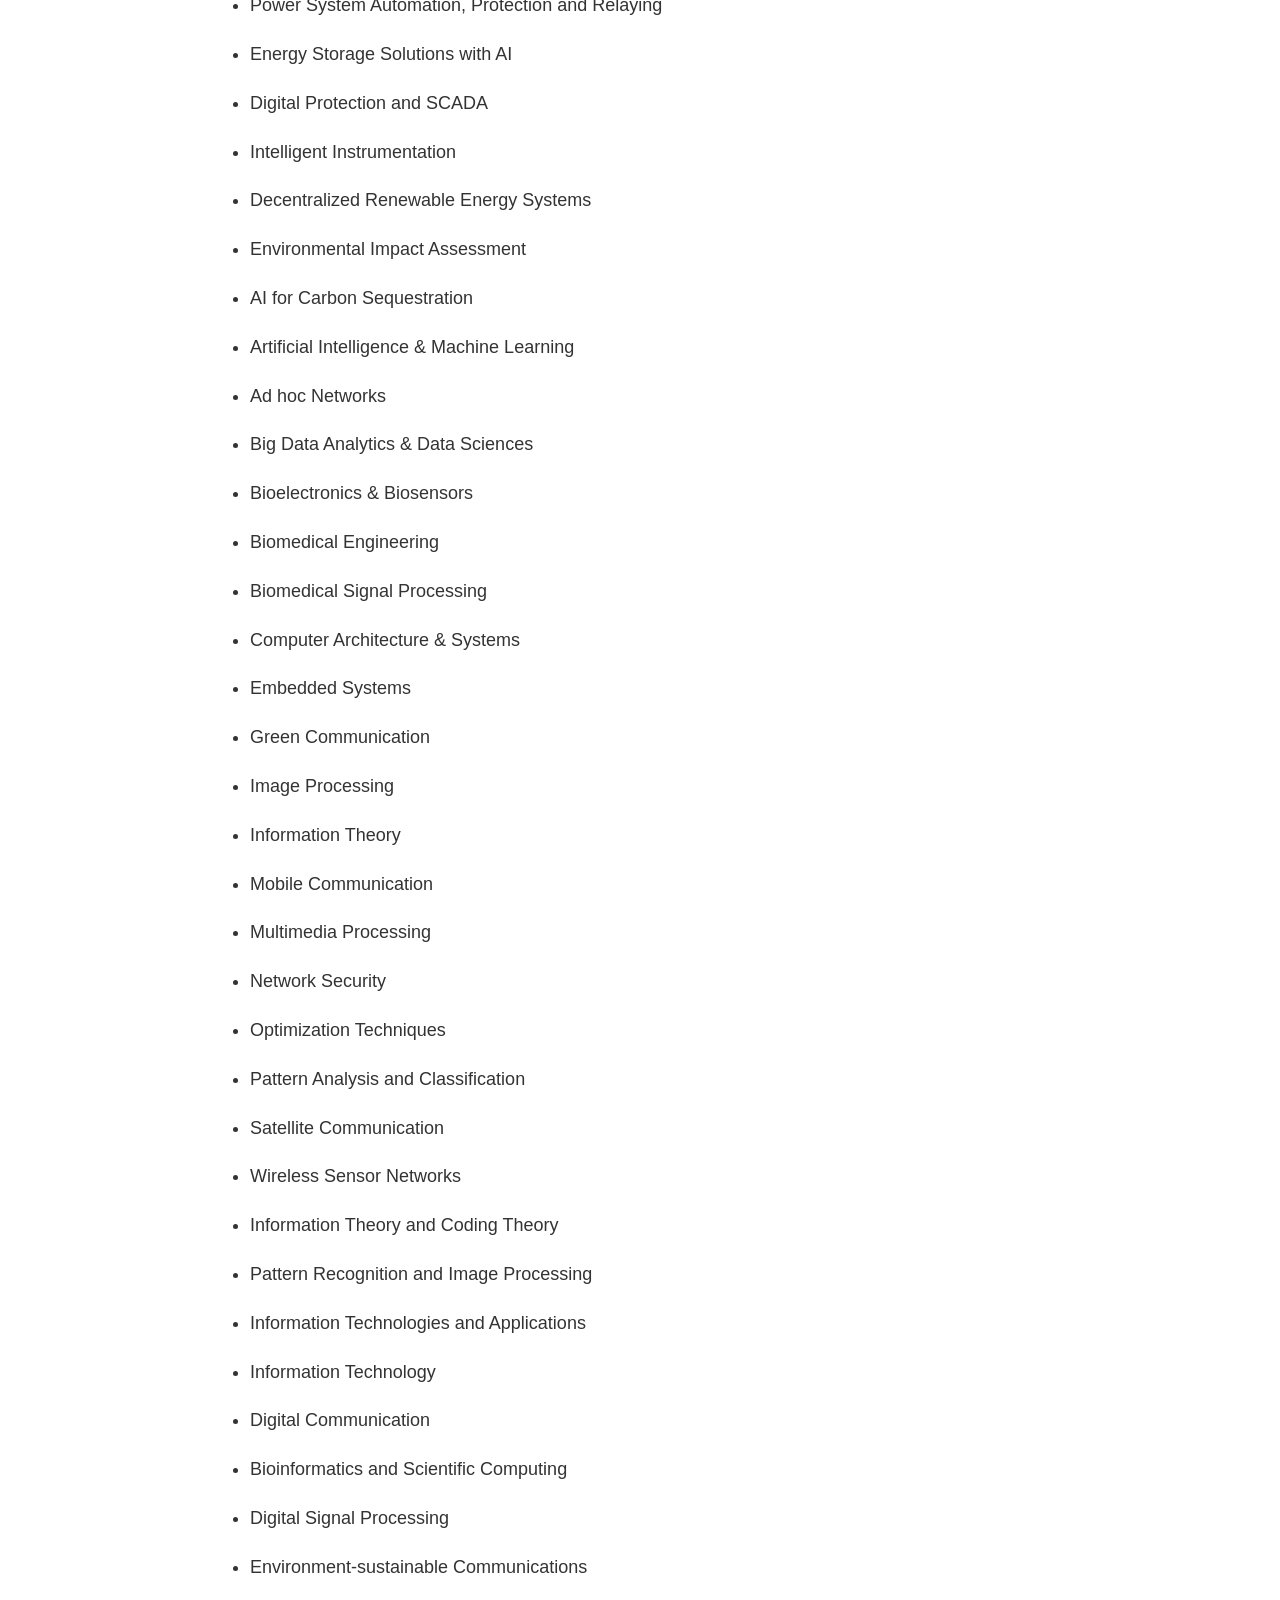
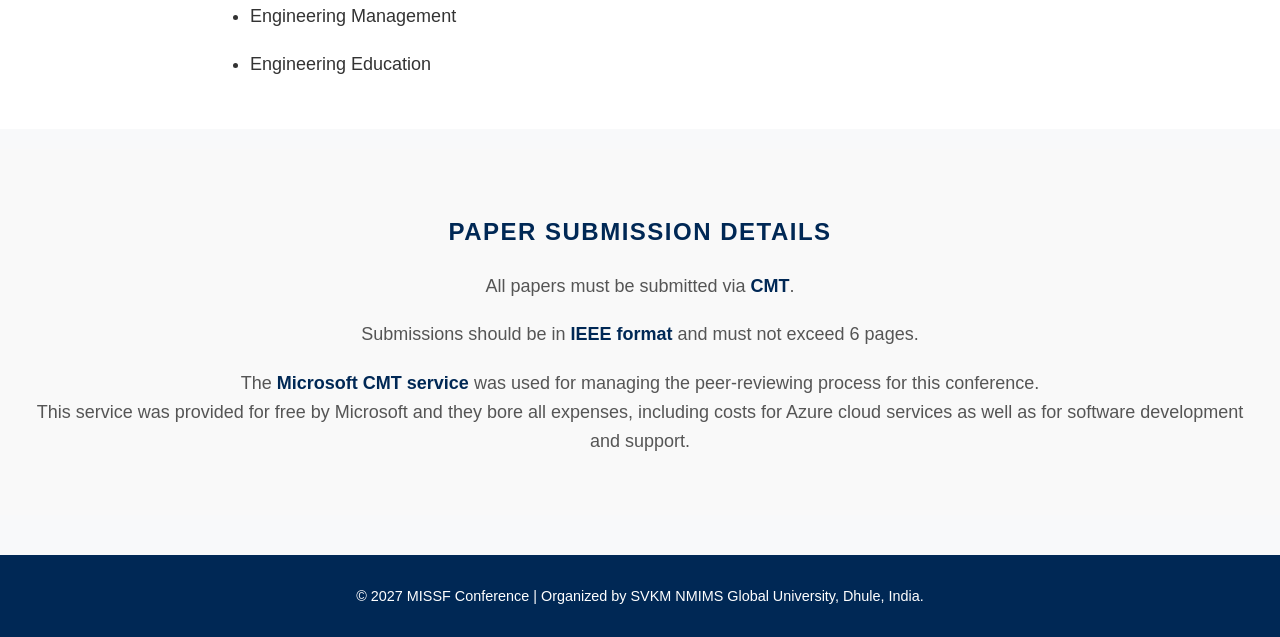
==== commit de8bf1f1: "Restore 'Contact Us' link in navigation" ====
--- a/call-for-papers.html
+++ b/call-for-papers.html
@@ -199,10 +199,10 @@
             <a href="key-dates.html">Key Dates</a>
             <a href="call-for-papers.html">Call for Papers</a>
             <a href="registration.html">Registration</a>
-            <a href="contact.html">Contact Us</a>
             <a href="venue.html">Venue</a>
             <a href="student-member.html">Student Committee Members</a>
             <a href="pastevents.html">Past Events</a>
+            <a href="contact.html">Contact Us</a>
         </nav>
 
         <div class="header-logos">
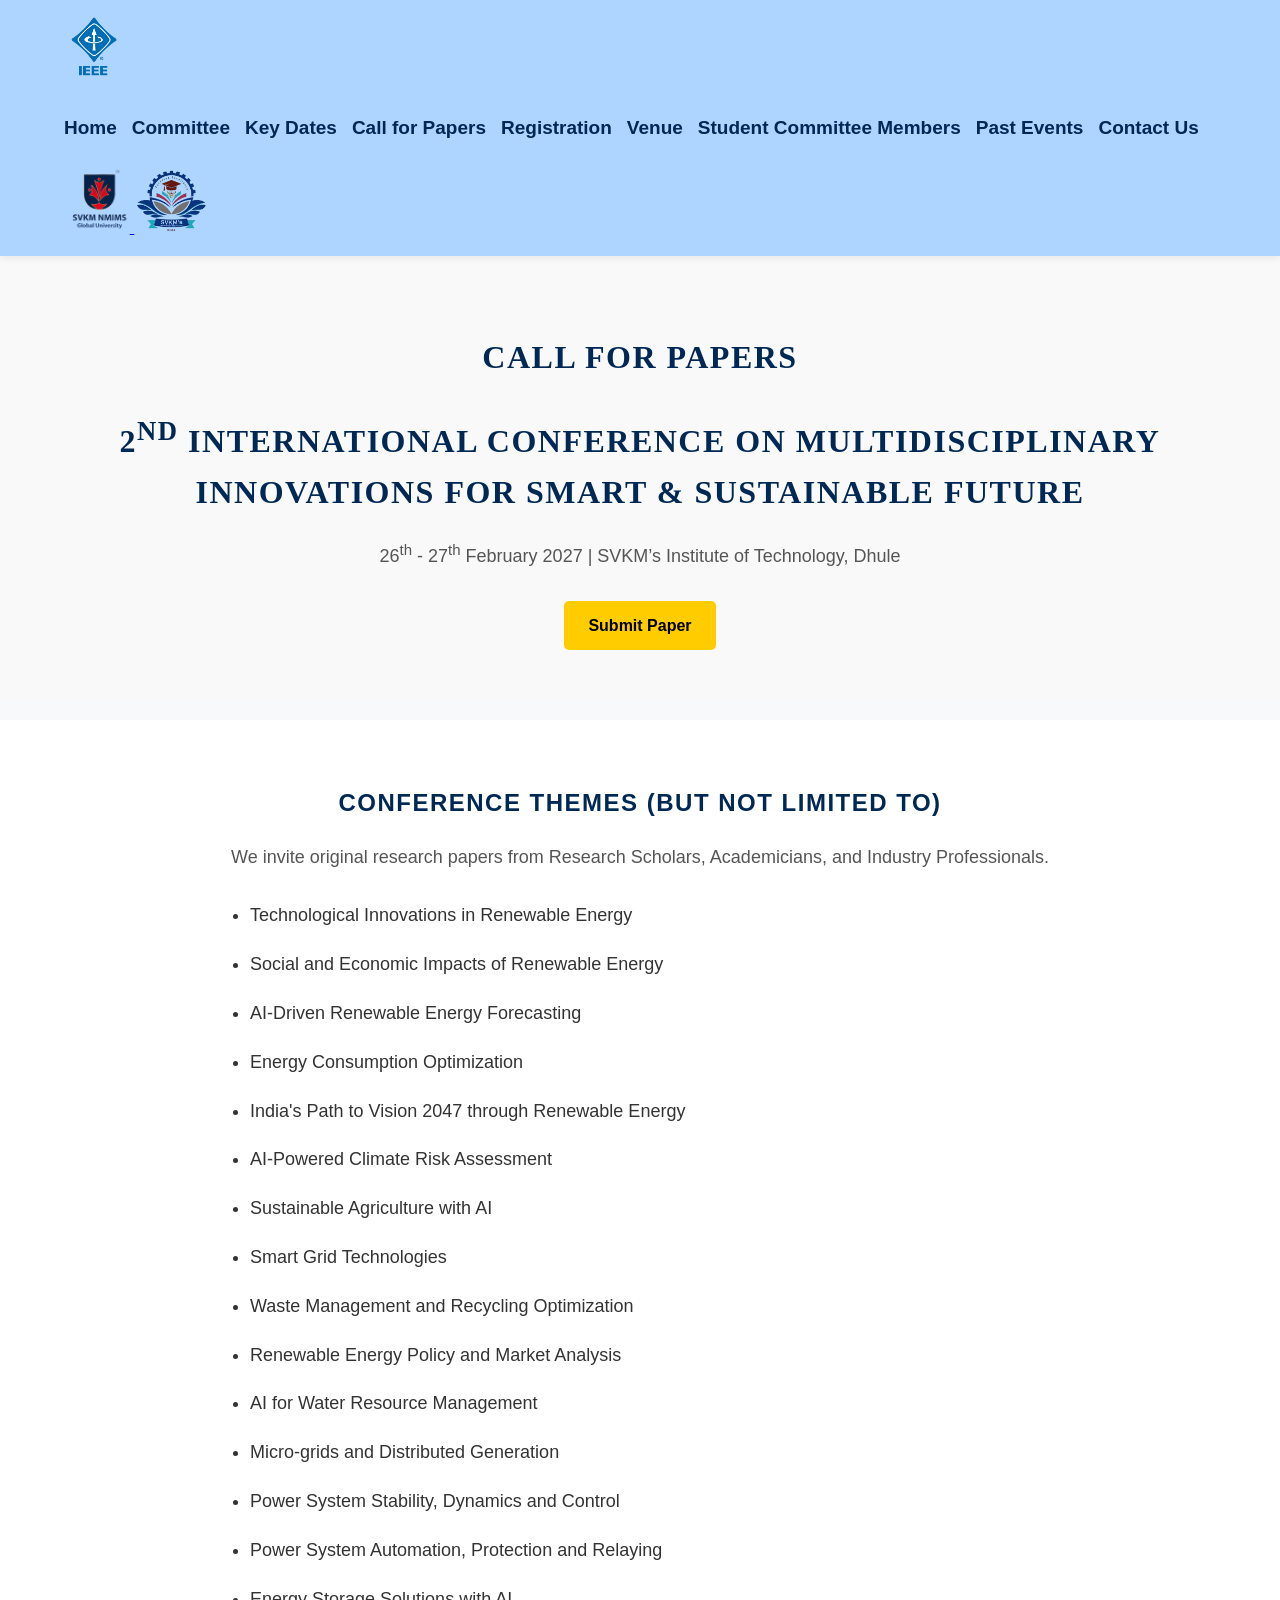
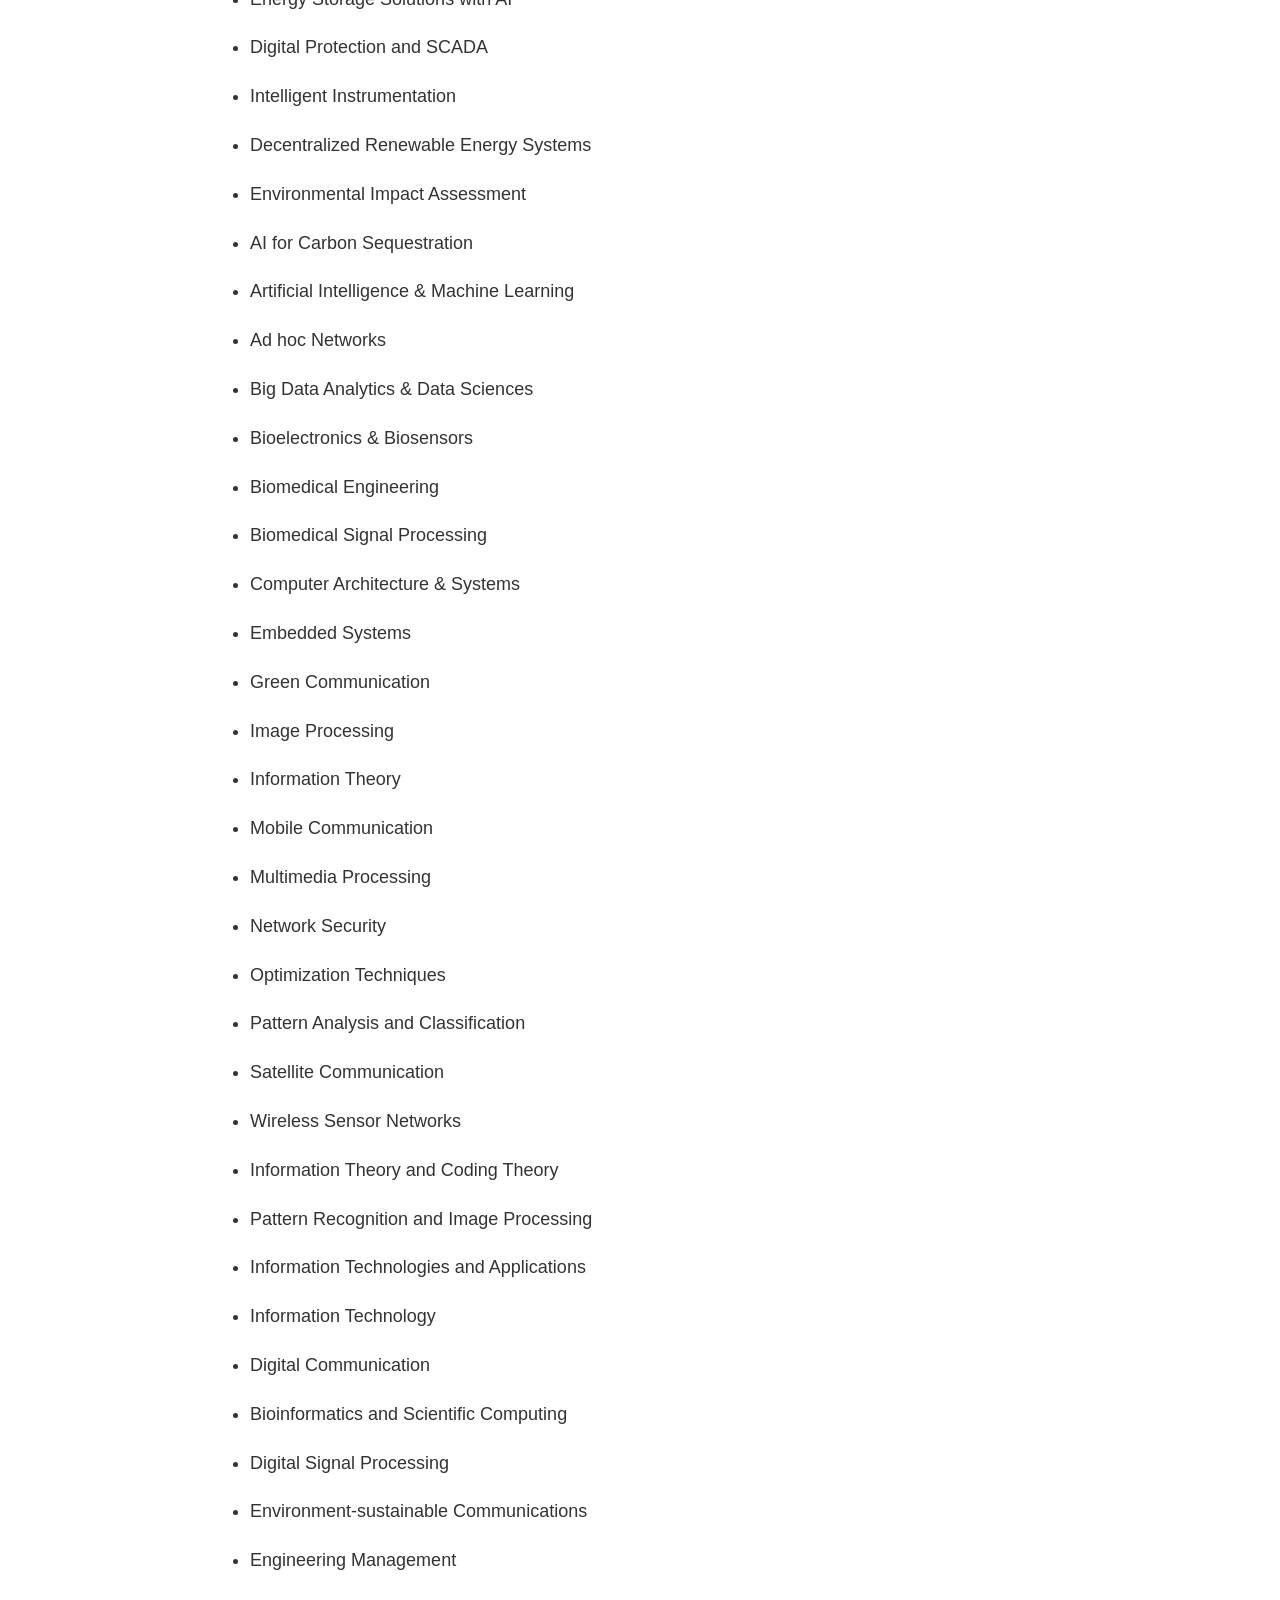
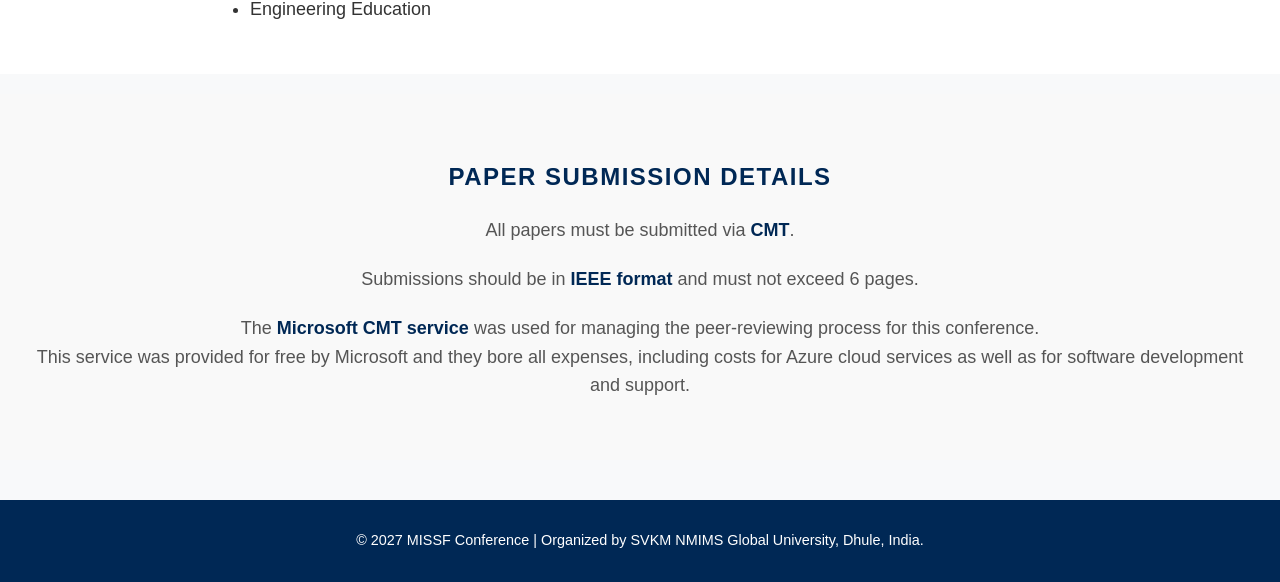
==== commit 4dca718c: "Comment out Session Chairs link in navigation Comment out the link to the Session Chairs page in the" ====
--- a/call-for-papers.html
+++ b/call-for-papers.html
@@ -195,7 +195,7 @@
         <nav>
             <a href="index.html">Home</a>
             <a href="committee.html">Committee</a>
-            <a href="session-chair.html">Session Chairs</a>
+            <!--<a href="session-chair.html">Session Chairs</a>!-->
             <a href="key-dates.html">Key Dates</a>
             <a href="call-for-papers.html">Call for Papers</a>
             <a href="registration.html">Registration</a>
